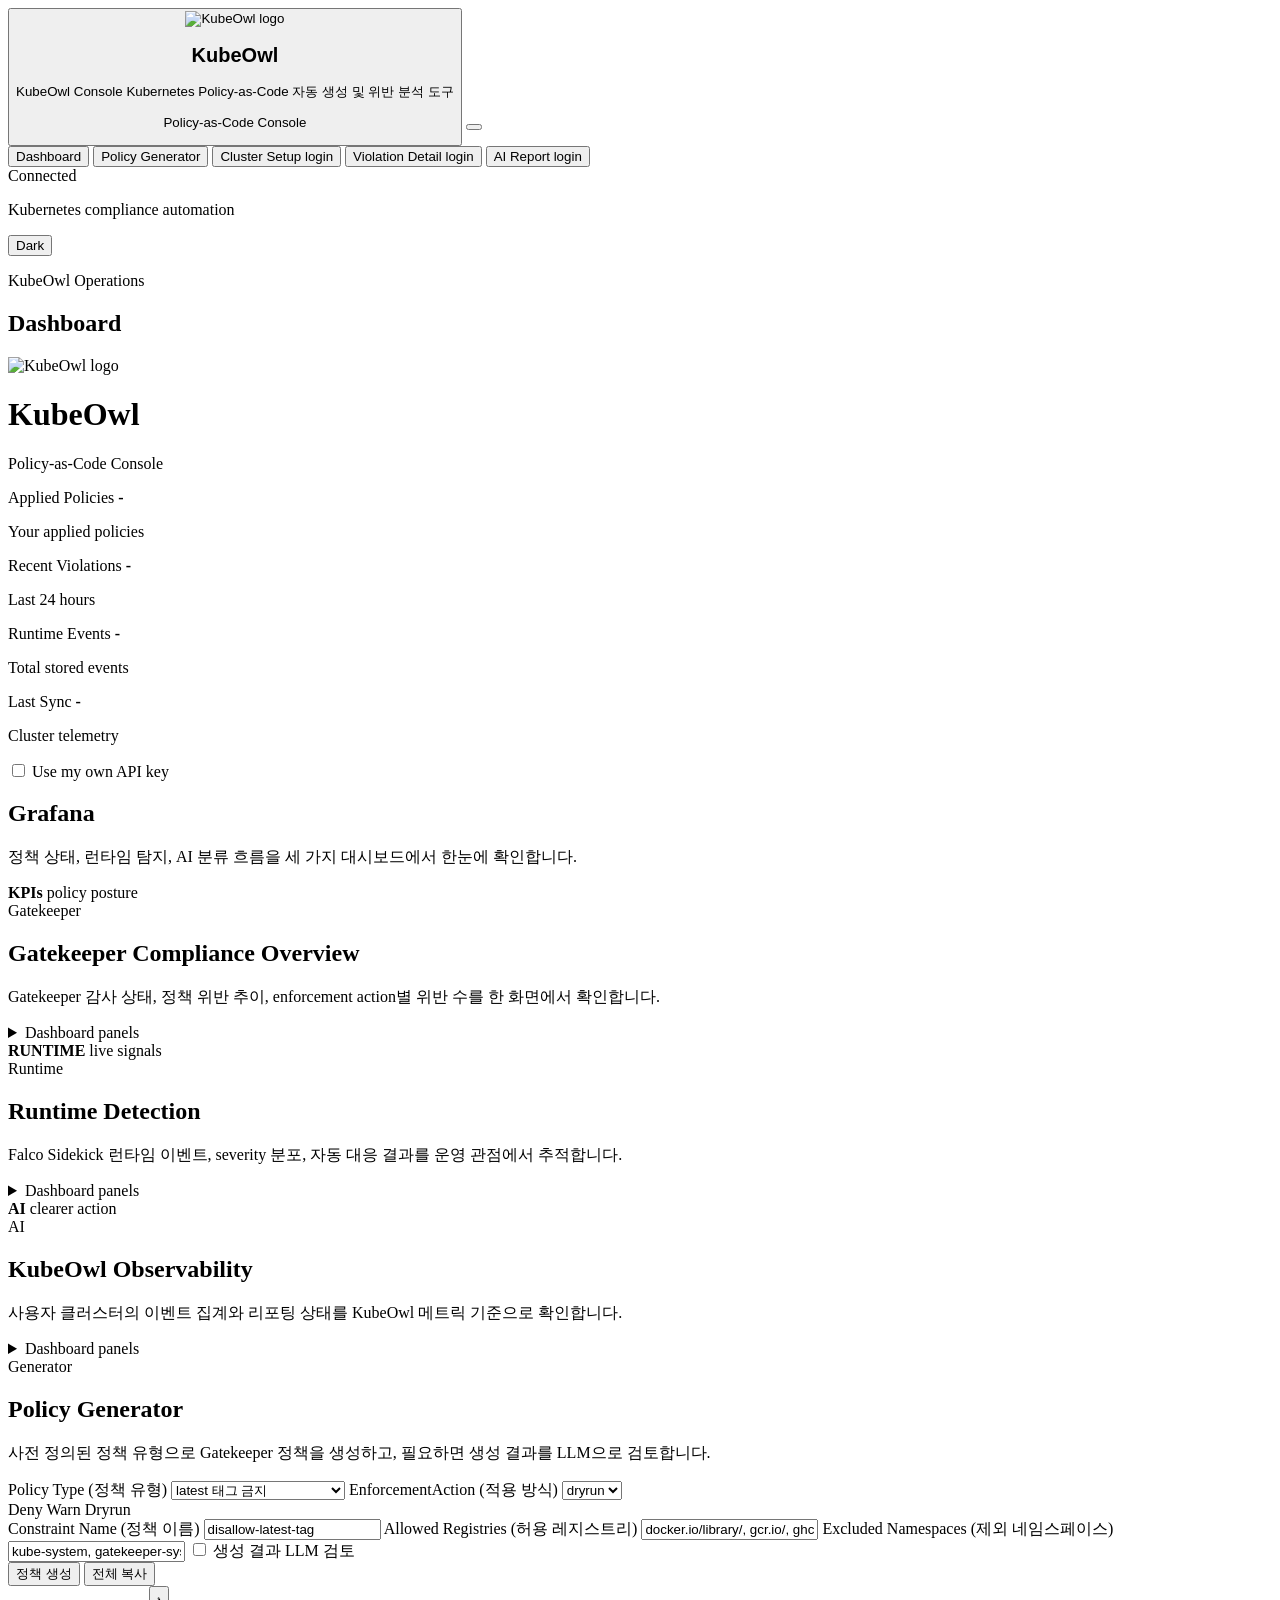
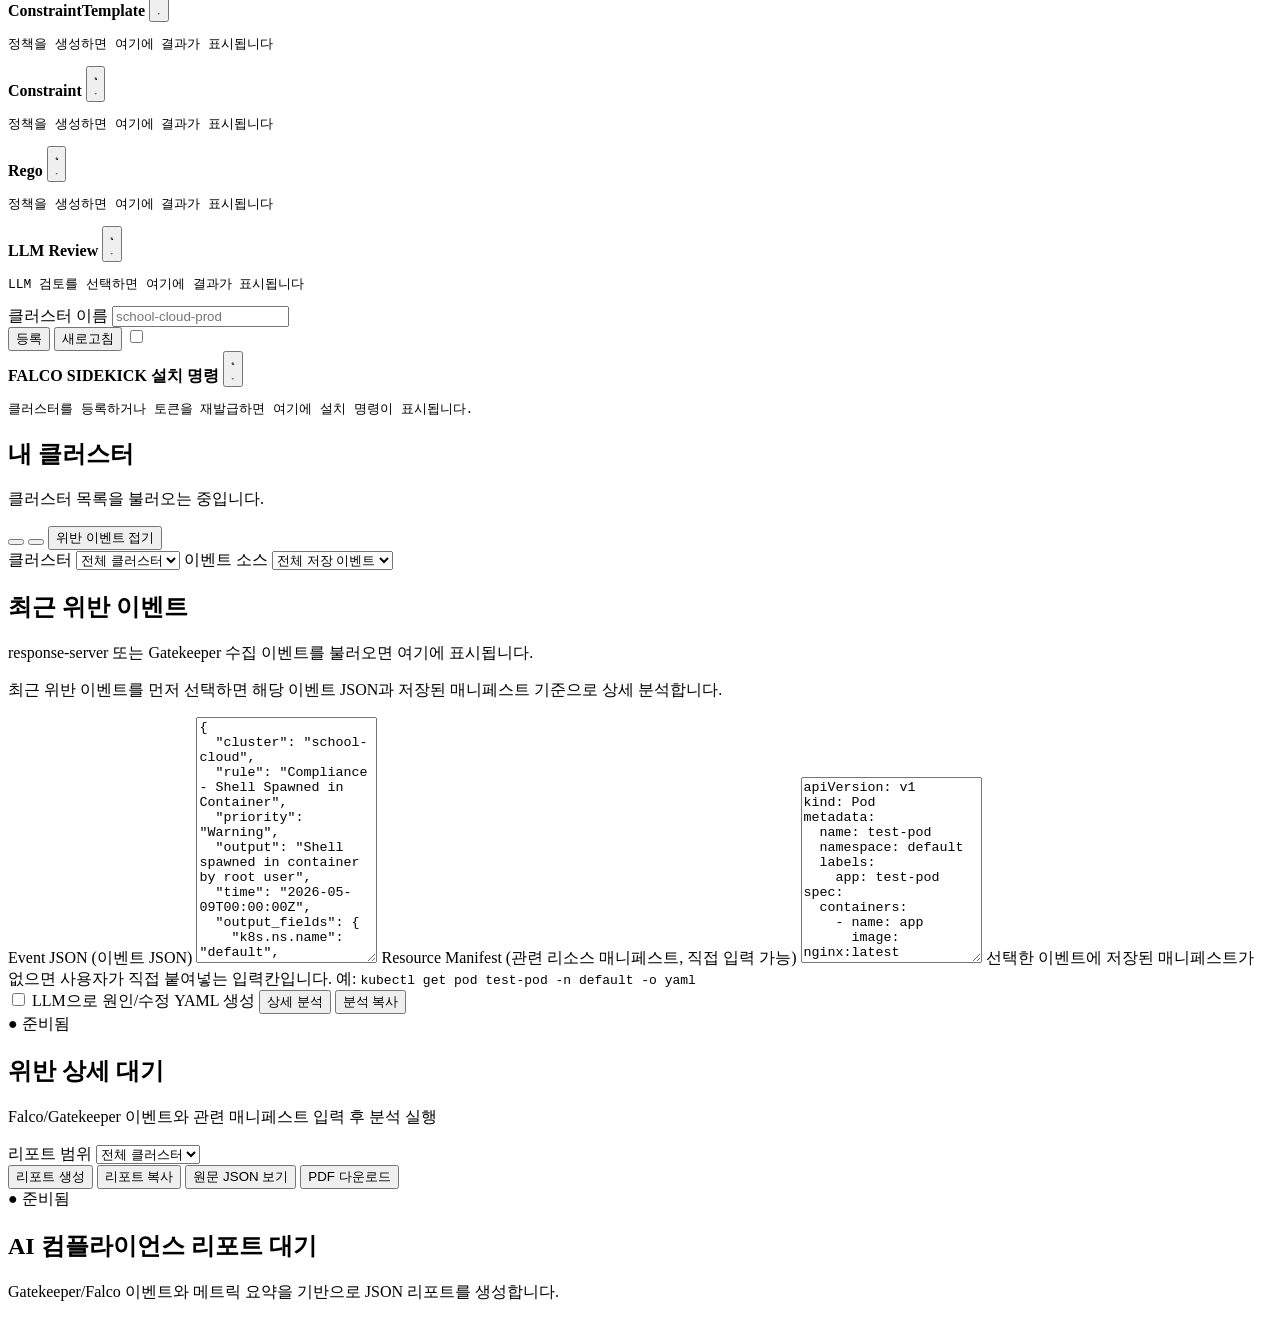
==== ai-observability/ai-server/app/static/index.html @ b21d3a99 "Polish landing and report UI for 0.2.31 demo Update the AI server deployment manifest to use docker." ====
<!doctype html>
<html lang="ko">
  <head>
    <meta charset="utf-8" />
    <meta name="viewport" content="width=device-width, initial-scale=1" />
    <title>KubeOwl</title>
    <link rel="stylesheet" href="/static/styles.css?v=task28-showcase-options" />
  </head>
  <body class="logged-out">
    <div class="app-shell">
      <aside class="sidebar" aria-label="KubeOwl navigation">
        <div class="sidebar-header">
          <button class="brand-block brand-home-button" id="sidebarHomeButton" type="button" aria-label="KubeOwl 초기 화면으로 이동">
            <div class="brand-mark">
              <img class="site-logo" src="/static/assets/main-logo.png?v=task17" alt="KubeOwl logo" />
            </div>
            <div>
              <h1>KubeOwl</h1>
              <span class="sr-only">KubeOwl Console</span>
              <span class="sr-only">Kubernetes Policy-as-Code 자동 생성 및 위반 분석 도구</span>
              <p>Policy-as-Code Console</p>
            </div>
          </button>
          <button class="nav-menu-toggle" id="navMenuToggle" type="button" aria-expanded="false" aria-label="메뉴 열기">
            <span></span>
            <span></span>
            <span></span>
          </button>
        </div>
        <nav class="sidebar-nav" aria-label="Primary navigation">
          <button class="tab nav-item is-active" data-tab="dashboard"><span class="nav-label">Dashboard</span></button>
          <button class="tab nav-item" data-tab="policy"><span class="nav-label">Policy Generator</span></button>
          <button class="tab nav-item" data-tab="setup" data-auth-required="true">
            <span class="nav-label">Cluster Setup</span>
            <span class="nav-auth-badge" aria-hidden="true">login</span>
          </button>
          <button class="tab nav-item" data-tab="analysis" data-auth-required="true">
            <span class="nav-label">Violation Detail</span>
            <span class="nav-auth-badge" aria-hidden="true">login</span>
          </button>
          <button class="tab nav-item" data-tab="report" data-auth-required="true">
            <span class="nav-label">AI Report</span>
            <span class="nav-auth-badge" aria-hidden="true">login</span>
          </button>
        </nav>
        <div class="sidebar-footer">
          <span class="badge ready compact">Connected</span>
          <p>Kubernetes compliance automation</p>
          <button class="theme-toggle" id="themeToggle" type="button" aria-pressed="false" aria-label="Dark mode">
            <span class="theme-label">Dark</span>
            <span class="theme-switch" aria-hidden="true"><span></span></span>
          </button>
        </div>
      </aside>

      <main class="main-shell">
        <header class="topbar">
          <div class="topbar-title">
            <p class="eyebrow">KubeOwl Operations</p>
            <h2 id="pageTitle">Dashboard</h2>
          </div>
          <div class="landing-top-brand" aria-label="KubeOwl">
            <div class="brand-mark">
              <img class="site-logo" src="/static/assets/main-logo.png?v=task17" alt="KubeOwl logo" />
            </div>
            <div>
              <h1>KubeOwl</h1>
              <p>Policy-as-Code Console</p>
            </div>
          </div>
          <div class="topbar-actions">
            <span class="auth-status" id="authStatus" hidden></span>
            <a class="button-like primary glow-button sign-in-button" href="/auth/google/login" id="loginLink" hidden>
              Sign in
            </a>
            <button class="danger account-delete-topbar-button" id="accountDeleteButton" hidden>회원 탈퇴</button>
            <button class="secondary" id="logoutButton" hidden>로그아웃</button>
          </div>
        </header>

        <section class="landing-intro" id="landingIntro" aria-label="KubeOwl introduction" hidden>
          <section class="landing-hero hero" aria-label="KubeOwl hero">
            <div class="landing-copy">
              <p class="eyebrow">Kubernetes Compliance Automation</p>
              <h2 class="landing-title">KubeOwl</h2>
              <p
                class="typewriter-subtitle"
                id="landingSubtitle"
                data-typewriter-text="Kubernetes 보안 정책 생성, ISMS-P 검증, 런타임 위반 분석을 한 흐름으로."
              >
                Kubernetes 보안 정책 생성, ISMS-P 검증, 런타임 위반 분석을 한 흐름으로.
              </p>
              <div class="landing-login-actions" id="landingLoginActions" aria-label="login actions">
                <a class="button-like primary google-login-button" href="/auth/google/login" id="landingLoginLink" hidden>
                  <span class="google-logo" aria-hidden="true"></span>
                  Continue with Google
                </a>
                <button class="primary" id="landingPolicyButton" type="button">
                  Policy Generator
                </button>
                <a class="button-like secondary glass-docs-button" href="/docs" id="docsLink">Docs</a>
              </div>
            </div>
          </section>

          <section class="landing-showcase" id="landingShowcase" aria-label="KubeOwl feature showcase">
            <div class="showcase-window">
              <div class="showcase-browser-dots" aria-hidden="true">
                <span></span>
                <span></span>
                <span></span>
              </div>
              <div class="showcase-demo">
                <div class="showcase-demo-stage">
                  <div class="showcase-demo-media" aria-live="polite">
                    <img class="showcase-demo-image is-ready is-current" data-showcase-image="primary" src="/static/assets/showcase/policy-1.png" alt="Policy generator showcase preview" />
                    <img class="showcase-demo-image" data-showcase-image="secondary" alt="" aria-hidden="true" />
                    <div class="showcase-demo-placeholder" id="showcaseDemoPlaceholder" hidden aria-hidden="true"></div>
                  </div>
                </div>
                <div class="showcase-tabs" role="tablist" aria-label="Interactive product demo">
                  <button
                    class="showcase-tab is-active"
                    type="button"
                    role="tab"
                    aria-selected="true"
                    data-showcase-demo="policy"
                    data-demo-image-base="/static/assets/showcase/policy"
                  >
                    정책
                  </button>
                  <button
                    class="showcase-tab"
                    type="button"
                    role="tab"
                    aria-selected="false"
                    data-showcase-demo="runtime"
                    data-demo-image-base="/static/assets/showcase/runtime"
                  >
                    런타임
                  </button>
                  <button
                    class="showcase-tab"
                    type="button"
                    role="tab"
                    aria-selected="false"
                    data-showcase-demo="report"
                    data-demo-image-base="/static/assets/showcase/ai-report"
                  >
                    AI 리포트
                  </button>
                </div>
                <div class="showcase-demo-copy">
                  <span class="showcase-kicker" id="showcaseDemoKicker">Policy</span>
                  <h3 id="showcaseDemoTitle">정책 생성</h3>
                  <p id="showcaseDemoDescription">정책 유형을 선택하면 검토 가능한 Kubernetes 정책 YAML로 정리합니다.</p>
                  <div class="showcase-code" id="showcaseDemoBullets" aria-label="demo highlights">
                    <span>정책 유형 선택</span>
                    <span>Gatekeeper YAML 생성</span>
                    <span>클러스터 적용 가이드</span>
                  </div>
                </div>
              </div>
            </div>
          </section>

          <section class="landing-marquee" aria-label="KubeOwl highlights">
            <div class="landing-marquee-track">
              <span>Policy Generator</span>
              <span>Gatekeeper</span>
              <span>Falco Runtime</span>
              <span>ISMS-P</span>
              <span>AI Triage</span>
              <span>Grafana</span>
              <span>Slack Alerts</span>
              <span aria-hidden="true">Policy Generator</span>
              <span aria-hidden="true">Gatekeeper</span>
              <span aria-hidden="true">Falco Runtime</span>
              <span aria-hidden="true">ISMS-P</span>
              <span aria-hidden="true">AI Triage</span>
              <span aria-hidden="true">Grafana</span>
              <span aria-hidden="true">Slack Alerts</span>
            </div>
          </section>

          <a class="landing-scroll-cue" href="#landingShowcase" aria-label="아래 소개 영역으로 이동">
            <span aria-hidden="true"></span>
          </a>
          <a class="landing-top-cue" href="#landingIntro" aria-label="초기 화면으로 이동">
            <span aria-hidden="true"></span>
          </a>
        </section>

        <section class="metric-grid" aria-label="Compliance summary">
          <article class="metric-card">
            <span>Applied Policies</span>
            <strong id="activePoliciesMetric">-</strong>
            <p id="activePoliciesMetricDetail">Your applied policies</p>
          </article>
          <article class="metric-card">
            <span>Recent Violations</span>
            <strong id="recentViolationsMetric">-</strong>
            <p>Last 24 hours</p>
          </article>
          <article class="metric-card">
            <span>Runtime Events</span>
            <strong id="runtimeEventsMetric">-</strong>
            <p>Total stored events</p>
          </article>
          <article class="metric-card">
            <span>Last Sync</span>
            <strong id="lastSyncMetric">-</strong>
            <p id="lastSyncMetricDetail">Cluster telemetry</p>
          </article>
        </section>

        <section class="llm-key-panel" aria-label="LLM API key settings">
          <label class="toggle-row byok-toggle">
            <input id="useOwnApiKey" type="checkbox" />
            <span class="toggle-control" aria-hidden="true"></span>
            <span>Use my own API key</span>
          </label>
            <div class="llm-key-grid" id="byokFields" hidden>
              <label>
                LLM Provider (모델 제공자)
                <select id="llmProvider">
                  <option value="openai">OpenAI (GPT)</option>
                <option value="anthropic">Anthropic (Claude)</option>
                <option value="google">Google (Gemini)</option>
                <option value="xai">xAI (Grok)</option>
              </select>
            </label>
              <label>
                API Key (세션 키)
                <input id="llmApiKey" type="password" autocomplete="off" placeholder="입력 후 적용 버튼을 누르세요" />
              </label>
              <div class="byok-actions">
                <button class="primary glow-button" id="applyLlmApiKey" type="button">적용</button>
                <button class="secondary" id="clearLlmApiKey" type="button">초기화</button>
              </div>
              <p class="key-notice">
                Your API key is used only for requests in this session. It is never saved on the server.
              </p>
            </div>
          <div class="inline-alert" id="inlineAlert" role="alert" hidden></div>
        </section>

        <section class="workspace" aria-label="KubeOwl workspace">
          <section class="panel is-active" id="dashboardPanel">
            <div class="grafana-dashboard-heading">
              <span class="devicon--grafana grafana-heading-logo" aria-hidden="true"></span>
              <div>
                <h2>Grafana</h2>
                <p>정책 상태, 런타임 탐지, AI 분류 흐름을 세 가지 대시보드에서 한눈에 확인합니다.</p>
              </div>
            </div>
            <div class="dashboard-grid grafana-dashboard-grid">
              <article class="dashboard-card grafana-dashboard-card">
                <div class="grafana-card-visual" aria-hidden="true">
                  <strong>KPIs</strong>
                  <span>policy posture</span>
                </div>
                <span class="badge ready">Gatekeeper</span>
                <h2>Gatekeeper Compliance Overview</h2>
                <p>Gatekeeper 감사 상태, 정책 위반 추이, enforcement action별 위반 수를 한 화면에서 확인합니다.</p>
                <details class="grafana-panel-disclosure">
                  <summary>Dashboard panels</summary>
                  <ul>
                  <li data-tip="AI 분류 요청량을 추적합니다.">AI Classification Requests</li>
                  <li data-tip="분류 실패와 오류 흐름을 확인합니다.">AI Classification Errors</li>
                  <li data-tip="enforcement action별 위반 수를 비교합니다.">Gatekeeper Violations by Enforcement</li>
                  <li data-tip="정책별 위반 집중도를 확인합니다.">Policy Violations by Policy</li>
                  <li data-tip="Gatekeeper audit 성능을 점검합니다.">Gatekeeper Audit Duration</li>
                  </ul>
                </details>
              </article>
              <article class="dashboard-card grafana-dashboard-card is-scrollable">
                <div class="grafana-card-visual" aria-hidden="true">
                  <strong>RUNTIME</strong>
                  <span>live signals</span>
                </div>
                <span class="badge loading">Runtime</span>
                <h2>Runtime Detection</h2>
                <p>Falco Sidekick 런타임 이벤트, severity 분포, 자동 대응 결과를 운영 관점에서 추적합니다.</p>
                <details class="grafana-panel-disclosure">
                  <summary>Dashboard panels</summary>
                  <ul>
                  <li data-tip="고위험 이벤트가 없는 상태를 점수화합니다.">High-Severity Free Score</li>
                  <li data-tip="저장된 전체 런타임 이벤트 수입니다.">Total Events</li>
                  <li data-tip="high severity 이벤트 수입니다.">HIGH Events</li>
                  <li data-tip="이벤트를 보고한 클러스터 수입니다.">Tracked Clusters</li>
                  <li data-tip="최근 24시간 동안의 이벤트 수입니다.">Recent 24h Events</li>
                  <li data-tip="마지막 이벤트 이후 경과 시간입니다.">Last Seen Age</li>
                  <li data-tip="메트릭을 보내는 클러스터 수를 확인합니다.">Clusters Reporting</li>
                  <li data-tip="최근 5분 동안 클러스터별 이벤트 증가량입니다.">Event Burst 5m by Cluster</li>
                  <li data-tip="심각도별 이벤트 추이를 봅니다.">Events by Severity Over Time</li>
                  <li data-tip="클러스터와 심각도별 분포를 비교합니다.">Events by Cluster and Severity</li>
                  <li data-tip="메트릭을 보내는 클러스터 수를 확인합니다.">Reporting Clusters</li>
                  <li data-tip="이벤트 source별 분포를 확인합니다.">Events by Source</li>
                  <li data-tip="클러스터별 마지막 이벤트 경과 시간을 확인합니다.">Last Event Age by Cluster</li>
                  <li data-tip="저장된 이벤트를 심각도 기준으로 요약합니다.">Stored Events by Severity</li>
                  <li data-tip="저장된 이벤트를 테이블로 확인합니다.">Runtime Events by Severity</li>
                  <li data-tip="Webhook 보안 지표 묶음입니다.">Webhook Security</li>
                  <li data-tip="HMAC hard/soft 모드 상태입니다.">HMAC Mode</li>
                  <li data-tip="보안 미들웨어가 차단한 요청 수입니다.">총 거부 요청 수</li>
                  <li data-tip="서명 불일치 또는 타임스탬프 초과 요청 수입니다.">HMAC 인증 실패 수</li>
                  <li data-tip="IP 차단과 Rate Limit 요청 수입니다.">IP 차단 / Rate Limit</li>
                  <li data-tip="1MB 상한을 넘긴 요청 수입니다.">바디 크기 초과 (DoS 시도)</li>
                  <li data-tip="거부 사유별 누적 분포입니다.">사유별 거부 건수 (누적)</li>
                  <li data-tip="거부 사유별 초당 발생률 추이입니다.">웹훅 거부 시계열 (사유별 초당 발생률)</li>
                  </ul>
                </details>
              </article>
              <article class="dashboard-card grafana-dashboard-card">
                <div class="grafana-card-visual" aria-hidden="true">
                  <strong>AI</strong>
                  <span>clearer action</span>
                </div>
                <span class="badge medium">AI</span>
                <h2>KubeOwl Observability</h2>
                <p>사용자 클러스터의 이벤트 집계와 리포팅 상태를 KubeOwl 메트릭 기준으로 확인합니다.</p>
                <details class="grafana-panel-disclosure">
                  <summary>Dashboard panels</summary>
                  <ul>
                  <li data-tip="메트릭을 보내는 클러스터 수를 확인합니다.">Reporting Clusters</li>
                  <li data-tip="저장된 전체 런타임 이벤트 수입니다.">Total Events</li>
                  <li data-tip="high 심각도 이벤트 집계입니다.">High Events</li>
                  <li data-tip="medium 심각도 이벤트 집계입니다.">Medium Events</li>
                  <li data-tip="KubeOwl DB에 저장된 런타임 이벤트입니다.">Stored Runtime Events</li>
                  </ul>
                </details>
              </article>
            </div>
          </section>

          <section class="panel" id="policyPanel">
            <div class="split-view">
              <article class="input-card">
                <div class="section-heading">
                  <div class="section-title-row">
                    <span class="badge loading">Generator</span>
                    <h2>Policy Generator</h2>
                  </div>
                  <p>사전 정의된 정책 유형으로 Gatekeeper 정책을 생성하고, 필요하면 생성 결과를 LLM으로 검토합니다.</p>
                </div>
                <div class="form-grid">
                  <label>
                    Policy Type (정책 유형)
                    <select id="policyKind">
                      <option value="latest-tag" selected>latest 태그 금지</option>
                      <option value="non-root">non-root 강제</option>
                      <option value="allowed-registries">레지스트리 제한</option>
                      <option value="host-namespace">host namespace 금지</option>
                      <option value="security-context-mutation">securityContext 자동 주입</option>
                      <option value="resource-limits-mutation">resource limits 자동 주입</option>
                    </select>
                  </label>
                  <label>
                    EnforcementAction (적용 방식)
                    <select id="enforcementAction">
                      <option value="deny">deny</option>
                      <option value="warn">warn</option>
                      <option value="dryrun" selected>dryrun</option>
                    </select>
                  </label>
                  <div class="enforcement-badges" aria-label="Enforcement action guide">
                    <span class="status-badge deny" data-enforcement-badge="deny">Deny</span>
                    <span class="status-badge warn" data-enforcement-badge="warn">Warn</span>
                    <span class="status-badge dryrun" data-enforcement-badge="dryrun">Dryrun</span>
                  </div>
                  <label>
                    Constraint Name (정책 이름)
                    <input id="constraintName" value="disallow-latest-tag" />
                  </label>
                  <label>
                    Allowed Registries (허용 레지스트리)
                    <input id="allowedRegistries" value="docker.io/library/, gcr.io/, ghcr.io/, registry.k8s.io/" />
                  </label>
                  <label>
                    Excluded Namespaces (제외 네임스페이스)
                    <input id="excludedNamespaces" value="kube-system, gatekeeper-system, monitoring" />
                  </label>
                  <label class="toggle-row">
                    <input id="useLlm" type="checkbox" />
                    <span class="toggle-control" aria-hidden="true"></span>
                    <span>생성 결과 LLM 검토</span>
                  </label>
                </div>
                <div class="actions">
                  <button class="primary" id="generatePolicy">정책 생성</button>
                  <button class="secondary" id="copyPolicy">전체 복사</button>
                </div>
                <div class="loading-row" id="policyLoading" hidden>
                  <span class="spinner" aria-hidden="true"></span>
                  <span id="policyLoadingText">정책 생성 중...</span>
                </div>
              </article>

              <article class="code-editor">
                <div class="result-grid">
                  <section class="result-card">
                    <div class="terminal-window artifact-terminal">
                      <div class="terminal-bar">
                        <span></span>
                        <span></span>
                        <span></span>
                        <strong class="terminal-title">ConstraintTemplate</strong>
                        <button class="copy-section" data-copy-target="templateOutput" aria-label="ConstraintTemplate 복사" title="복사">
                          <svg class="copy-icon" viewBox="0 0 24 24" aria-hidden="true">
                            <rect x="9" y="9" width="11" height="11" rx="2"></rect>
                            <path d="M5 15V6a2 2 0 0 1 2-2h9"></path>
                          </svg>
                          <svg class="check-icon" viewBox="0 0 24 24" aria-hidden="true"><path d="M20 6 9 17l-5-5"></path></svg>
                        </button>
                      </div>
                      <pre id="templateOutput" class="terminal-body" data-empty="true">정책을 생성하면 여기에 결과가 표시됩니다</pre>
                    </div>
                  </section>
                  <section class="result-card">
                    <div class="terminal-window artifact-terminal">
                      <div class="terminal-bar">
                        <span></span>
                        <span></span>
                        <span></span>
                        <strong class="terminal-title">Constraint</strong>
                        <button class="copy-section" data-copy-target="constraintOutput" aria-label="Constraint 복사" title="복사">
                          <svg class="copy-icon" viewBox="0 0 24 24" aria-hidden="true">
                            <rect x="9" y="9" width="11" height="11" rx="2"></rect>
                            <path d="M5 15V6a2 2 0 0 1 2-2h9"></path>
                          </svg>
                          <svg class="check-icon" viewBox="0 0 24 24" aria-hidden="true"><path d="M20 6 9 17l-5-5"></path></svg>
                        </button>
                      </div>
                      <pre id="constraintOutput" class="terminal-body" data-empty="true">정책을 생성하면 여기에 결과가 표시됩니다</pre>
                    </div>
                  </section>
                  <section class="result-card">
                    <div class="terminal-window artifact-terminal">
                      <div class="terminal-bar">
                        <span></span>
                        <span></span>
                        <span></span>
                        <strong class="terminal-title">Rego</strong>
                        <button class="copy-section" data-copy-target="regoOutput" aria-label="Rego 복사" title="복사">
                          <svg class="copy-icon" viewBox="0 0 24 24" aria-hidden="true">
                            <rect x="9" y="9" width="11" height="11" rx="2"></rect>
                            <path d="M5 15V6a2 2 0 0 1 2-2h9"></path>
                          </svg>
                          <svg class="check-icon" viewBox="0 0 24 24" aria-hidden="true"><path d="M20 6 9 17l-5-5"></path></svg>
                        </button>
                      </div>
                      <pre id="regoOutput" class="terminal-body" data-empty="true">정책을 생성하면 여기에 결과가 표시됩니다</pre>
                    </div>
                  </section>
                  <section class="result-card">
                    <div class="terminal-window artifact-terminal">
                      <div class="terminal-bar">
                        <span></span>
                        <span></span>
                        <span></span>
                        <strong class="terminal-title">LLM Review</strong>
                        <button class="copy-section" data-copy-target="llmOutput" aria-label="LLM Review 복사" title="복사">
                          <svg class="copy-icon" viewBox="0 0 24 24" aria-hidden="true">
                            <rect x="9" y="9" width="11" height="11" rx="2"></rect>
                            <path d="M5 15V6a2 2 0 0 1 2-2h9"></path>
                          </svg>
                          <svg class="check-icon" viewBox="0 0 24 24" aria-hidden="true"><path d="M20 6 9 17l-5-5"></path></svg>
                        </button>
                      </div>
                      <pre id="llmOutput" class="terminal-body" data-empty="true">LLM 검토를 선택하면 여기에 결과가 표시됩니다</pre>
                    </div>
                  </section>
                </div>
              </article>
            </div>
          </section>

          <section class="panel" id="setupPanel">
            <div class="auth-required" id="clusterSetupAuthMessage" hidden>
              <span class="badge loading">login</span>
              <h2>로그인 후 클러스터를 등록할 수 있습니다.</h2>
              <p>상단의 Sign in 버튼으로 시작하세요.</p>
            </div>
            <div id="clusterSetupContent">
              <section class="setup-install-card">
                <div class="setup-control-row">
                  <label class="setup-cluster-field">
                    클러스터 이름
                    <input id="setupClusterName" placeholder="school-cloud-prod" autocomplete="off" />
                  </label>
                  <div class="setup-control-actions">
                    <button class="primary" id="registerUserCluster">등록</button>
                    <button class="secondary" id="refreshUserClusters">새로고침</button>
                    <label class="cluster-trash-toggle" aria-label="휴지통 보기" title="휴지통 보기">
                      <input id="showDeletedClusters" type="checkbox" />
                      <span class="glyphs-poly--trash-1" aria-hidden="true"></span>
                    </label>
                  </div>
                </div>
              </section>
              <div class="setup-grid">
                <article class="result-card setup-terminal-card">
                  <div class="terminal-window setup-terminal-window">
                    <div class="terminal-bar">
                      <span></span>
                      <span></span>
                      <span></span>
                      <strong class="terminal-title">FALCO SIDEKICK 설치 명령</strong>
                      <button class="copy-section" data-copy-target="setupInstallCommand" aria-label="Falco Sidekick 설치 명령 복사" title="복사">
                        <svg class="copy-icon" viewBox="0 0 24 24" aria-hidden="true">
                          <rect x="9" y="9" width="11" height="11" rx="2"></rect>
                          <path d="M5 15V6a2 2 0 0 1 2-2h9"></path>
                        </svg>
                        <svg class="check-icon" viewBox="0 0 24 24" aria-hidden="true"><path d="M20 6 9 17l-5-5"></path></svg>
                      </button>
                    </div>
                    <pre id="setupInstallCommand" class="terminal-body" data-empty="true">클러스터를 등록하거나 토큰을 재발급하면 여기에 설치 명령이 표시됩니다.</pre>
                  </div>
                </article>
                <article class="setup-cluster-card">
                  <h2>내 클러스터</h2>
                  <div class="cluster-list" id="userClusters">
                    <p>클러스터 목록을 불러오는 중입니다.</p>
                  </div>
                </article>
              </div>
            </div>
          </section>

          <section class="panel" id="analysisPanel">
            <div class="auth-required" id="analysisAuthMessage" hidden>
              <span class="badge loading">login</span>
              <h2>로그인 후 런타임 위반을 확인할 수 있습니다.</h2>
              <p>클러스터별 Falco/Gatekeeper 이벤트와 매니페스트 분석은 로그인한 사용자 클러스터 기준으로 표시됩니다.</p>
            </div>
            <div id="analysisContent">
              <div class="actions runtime-actions">
                <button class="secondary icon-only-button" id="refreshRuntimeEvents" aria-label="최근 위반 새로고침" title="최근 위반 새로고침">
                  <span class="tabler--refresh" aria-hidden="true"></span>
                </button>
                <button class="secondary icon-only-button" id="loadSelectedManifest" aria-label="선택 이벤트 매니페스트 조회" title="선택 이벤트 매니페스트 조회">
                  <span class="healthicons--magnifying-glass" aria-hidden="true"></span>
                </button>
                <button class="secondary runtime-toggle-button" id="toggleRuntimeEvents" type="button" aria-expanded="true" aria-controls="runtimeEvents">위반 이벤트 접기</button>
              </div>
              <div class="runtime-filters" aria-label="runtime event filters">
                <label>
                  클러스터
                  <select id="runtimeCluster"><option value="">전체 클러스터</option></select>
                </label>
                <label>
                  이벤트 소스
                  <select id="runtimeSource">
                    <option value="">전체 저장 이벤트</option>
                    <option value="sidekick">Falco Sidekick</option>
                    <option value="gatekeeper">Gatekeeper</option>
                  </select>
                </label>
              </div>
              <div class="runtime-events" id="runtimeEvents" aria-label="recent runtime violations">
                <article class="event-row">
                  <h2>최근 위반 이벤트</h2>
                  <p>response-server 또는 Gatekeeper 수집 이벤트를 불러오면 여기에 표시됩니다.</p>
                </article>
              </div>
              <p class="muted analysis-selection-hint">최근 위반 이벤트를 먼저 선택하면 해당 이벤트 JSON과 저장된 매니페스트 기준으로 상세 분석합니다.</p>
              <div class="form-grid">
                <label>
                  Event JSON (이벤트 JSON)
                  <textarea id="eventPayload" class="terminal-textarea" rows="16">{
  "cluster": "school-cloud",
  "rule": "Compliance - Shell Spawned in Container",
  "priority": "Warning",
  "output": "Shell spawned in container by root user",
  "time": "2026-05-09T00:00:00Z",
  "output_fields": {
    "k8s.ns.name": "default",
    "k8s.pod.name": "test-pod",
    "user.name": "root",
    "user.uid": 0,
    "proc.name": "sh",
    "container.id": "abc123"
  },
  "tags": ["shell", "runtime"]
}</textarea>
                </label>
                <label>
                  Resource Manifest (관련 리소스 매니페스트, 직접 입력 가능)
                  <textarea id="resourceManifest" class="terminal-textarea" rows="12" placeholder="선택 이벤트에 매니페스트가 저장되어 있지 않으면 kubectl get pod <pod-name> -n <namespace> -o yaml 결과를 붙여넣으세요.">apiVersion: v1
kind: Pod
metadata:
  name: test-pod
  namespace: default
  labels:
    app: test-pod
spec:
  containers:
    - name: app
      image: nginx:latest
      command: ["sh"]</textarea>
                  <span class="field-help" id="resourceManifestHelp">선택한 이벤트에 저장된 매니페스트가 없으면 사용자가 직접 붙여넣는 입력칸입니다. 예: <code>kubectl get pod test-pod -n default -o yaml</code></span>
                </label>
              </div>
              <div class="actions analysis-submit-actions">
                <label class="toggle-row analysis-llm-toggle">
                  <input id="useViolationLlm" type="checkbox" />
                  <span class="toggle-control" aria-hidden="true"></span>
                  <span>LLM으로 원인/수정 YAML 생성</span>
                </label>
                <button class="primary" id="analyzeViolation">상세 분석</button>
                <button class="secondary" id="copyAnalysis">분석 복사</button>
              </div>
              <div class="loading-row" id="analysisLoading" hidden>
                <span class="spinner" aria-hidden="true"></span>
                <span id="analysisLoadingText">위반 상세 분석 중...</span>
              </div>
              <div class="analysis-card" id="analysisResult">
                <span class="badge ready">● 준비됨</span>
                <h2>위반 상세 대기</h2>
                <p>Falco/Gatekeeper 이벤트와 관련 매니페스트 입력 후 분석 실행</p>
              </div>
            </div>
          </section>

          <section class="panel" id="reportPanel">
            <div class="auth-required" id="reportAuthMessage" hidden>
              <span class="badge loading">login</span>
              <h2>로그인 후 AI 리포트를 생성할 수 있습니다.</h2>
              <p>리포트는 로그인한 사용자에게 귀속된 클러스터 이벤트만 집계합니다.</p>
            </div>
            <div id="reportContent">
              <div class="runtime-filters" aria-label="report scope filters">
                <label>
                  리포트 범위
                  <select id="reportCluster"><option value="">전체 클러스터</option></select>
                </label>
              </div>
              <div class="actions report-actions">
                <button class="primary" id="generateReport">리포트 생성</button>
                <button class="secondary" id="copyReport">리포트 복사</button>
                <button class="secondary" id="toggleReportJson">원문 JSON 보기</button>
                <button class="secondary" id="downloadReportPdf">PDF 다운로드</button>
              </div>
              <div class="loading-row" id="reportLoading" hidden>
                <span class="spinner" aria-hidden="true"></span>
                <span id="reportLoadingText">리포트 생성 중...</span>
              </div>
              <div class="analysis-card" id="reportResult">
                <span class="badge ready">● 준비됨</span>
                <h2>AI 컴플라이언스 리포트 대기</h2>
                <p>Gatekeeper/Falco 이벤트와 메트릭 요약을 기반으로 JSON 리포트를 생성합니다.</p>
              </div>
            </div>
          </section>
        </section>
      </main>
    </div>
    <div class="toast" id="toast" role="status"></div>
    <script src="/static/app.js?v=task28-showcase-options"></script>
  </body>
</html>
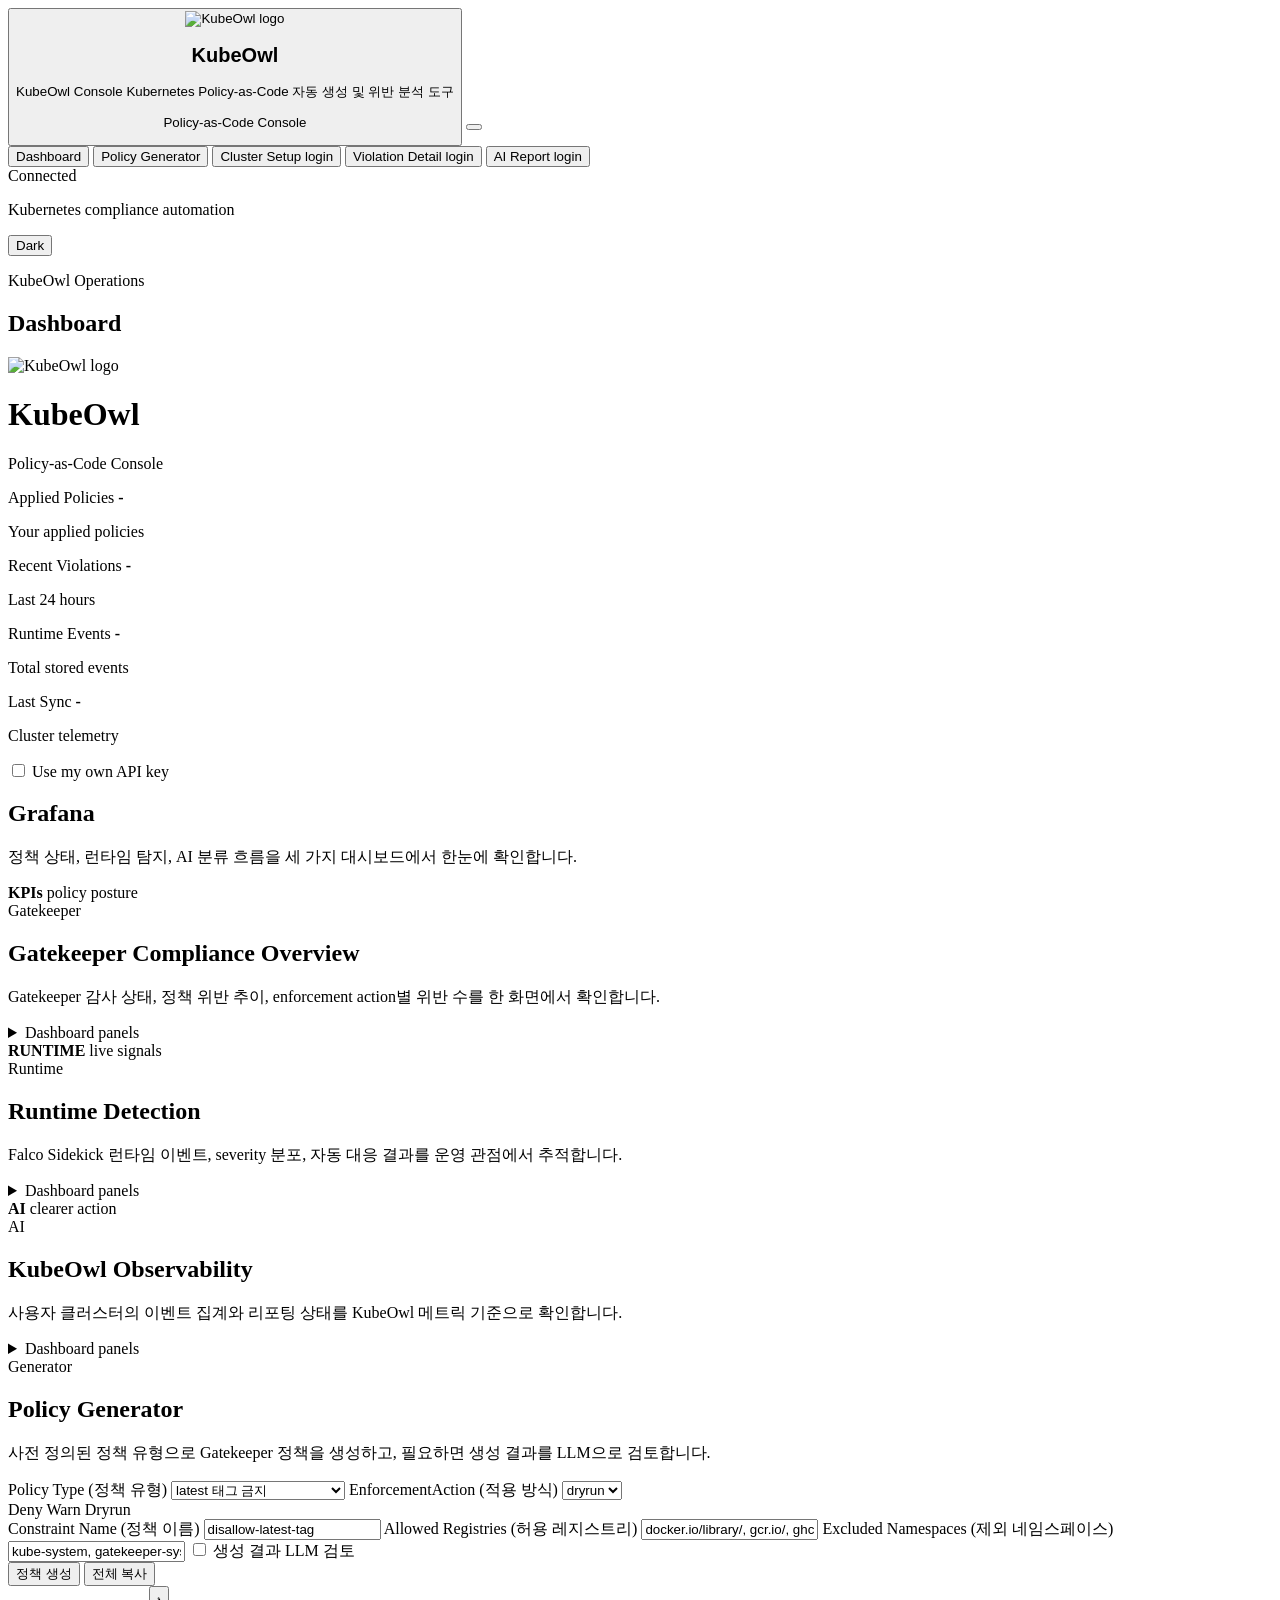
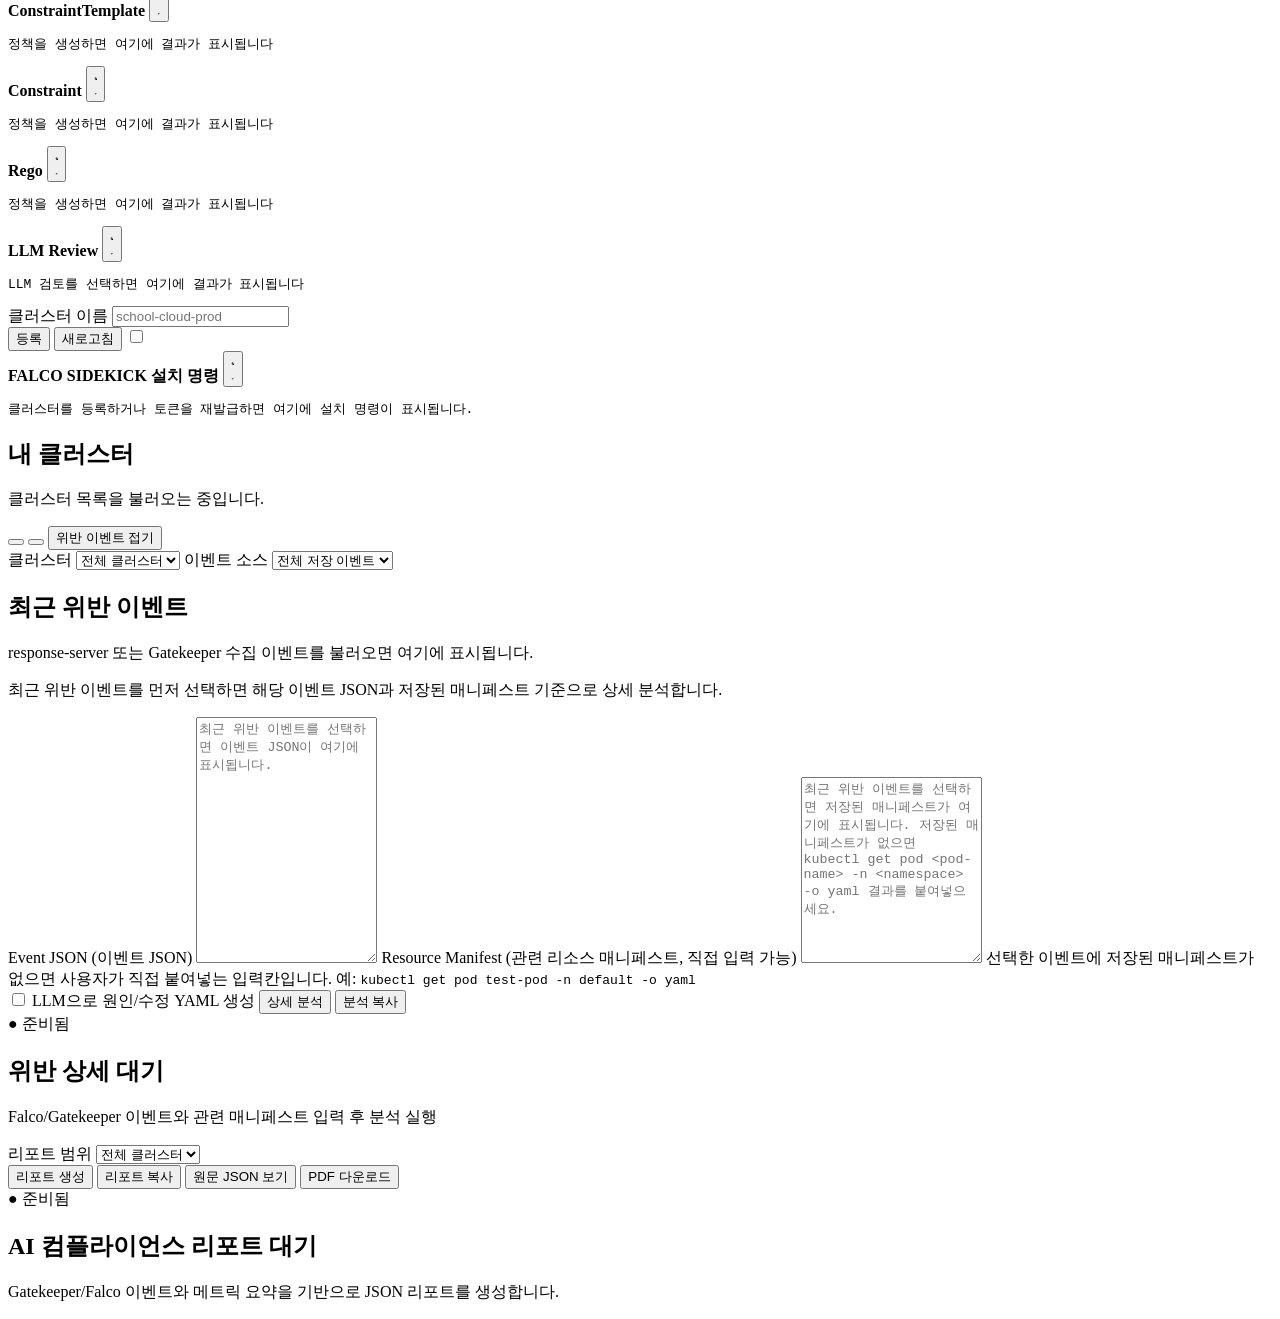
==== commit 393f5095: "Improve runtime analysis UX and admin event metrics Remove hardcoded Event JSON and Resource Manifes" ====
--- a/ai-observability/ai-server/app/static/index.html
+++ b/ai-observability/ai-server/app/static/index.html
@@ -567,37 +567,11 @@
               <div class="form-grid">
                 <label>
                   Event JSON (이벤트 JSON)
-                  <textarea id="eventPayload" class="terminal-textarea" rows="16">{
-  "cluster": "school-cloud",
-  "rule": "Compliance - Shell Spawned in Container",
-  "priority": "Warning",
-  "output": "Shell spawned in container by root user",
-  "time": "2026-05-09T00:00:00Z",
-  "output_fields": {
-    "k8s.ns.name": "default",
-    "k8s.pod.name": "test-pod",
-    "user.name": "root",
-    "user.uid": 0,
-    "proc.name": "sh",
-    "container.id": "abc123"
-  },
-  "tags": ["shell", "runtime"]
-}</textarea>
+                  <textarea id="eventPayload" class="terminal-textarea" rows="16" placeholder="최근 위반 이벤트를 선택하면 이벤트 JSON이 여기에 표시됩니다."></textarea>
                 </label>
                 <label>
                   Resource Manifest (관련 리소스 매니페스트, 직접 입력 가능)
-                  <textarea id="resourceManifest" class="terminal-textarea" rows="12" placeholder="선택 이벤트에 매니페스트가 저장되어 있지 않으면 kubectl get pod <pod-name> -n <namespace> -o yaml 결과를 붙여넣으세요.">apiVersion: v1
-kind: Pod
-metadata:
-  name: test-pod
-  namespace: default
-  labels:
-    app: test-pod
-spec:
-  containers:
-    - name: app
-      image: nginx:latest
-      command: ["sh"]</textarea>
+                  <textarea id="resourceManifest" class="terminal-textarea" rows="12" placeholder="최근 위반 이벤트를 선택하면 저장된 매니페스트가 여기에 표시됩니다. 저장된 매니페스트가 없으면 kubectl get pod <pod-name> -n <namespace> -o yaml 결과를 붙여넣으세요."></textarea>
                   <span class="field-help" id="resourceManifestHelp">선택한 이벤트에 저장된 매니페스트가 없으면 사용자가 직접 붙여넣는 입력칸입니다. 예: <code>kubectl get pod test-pod -n default -o yaml</code></span>
                 </label>
               </div>
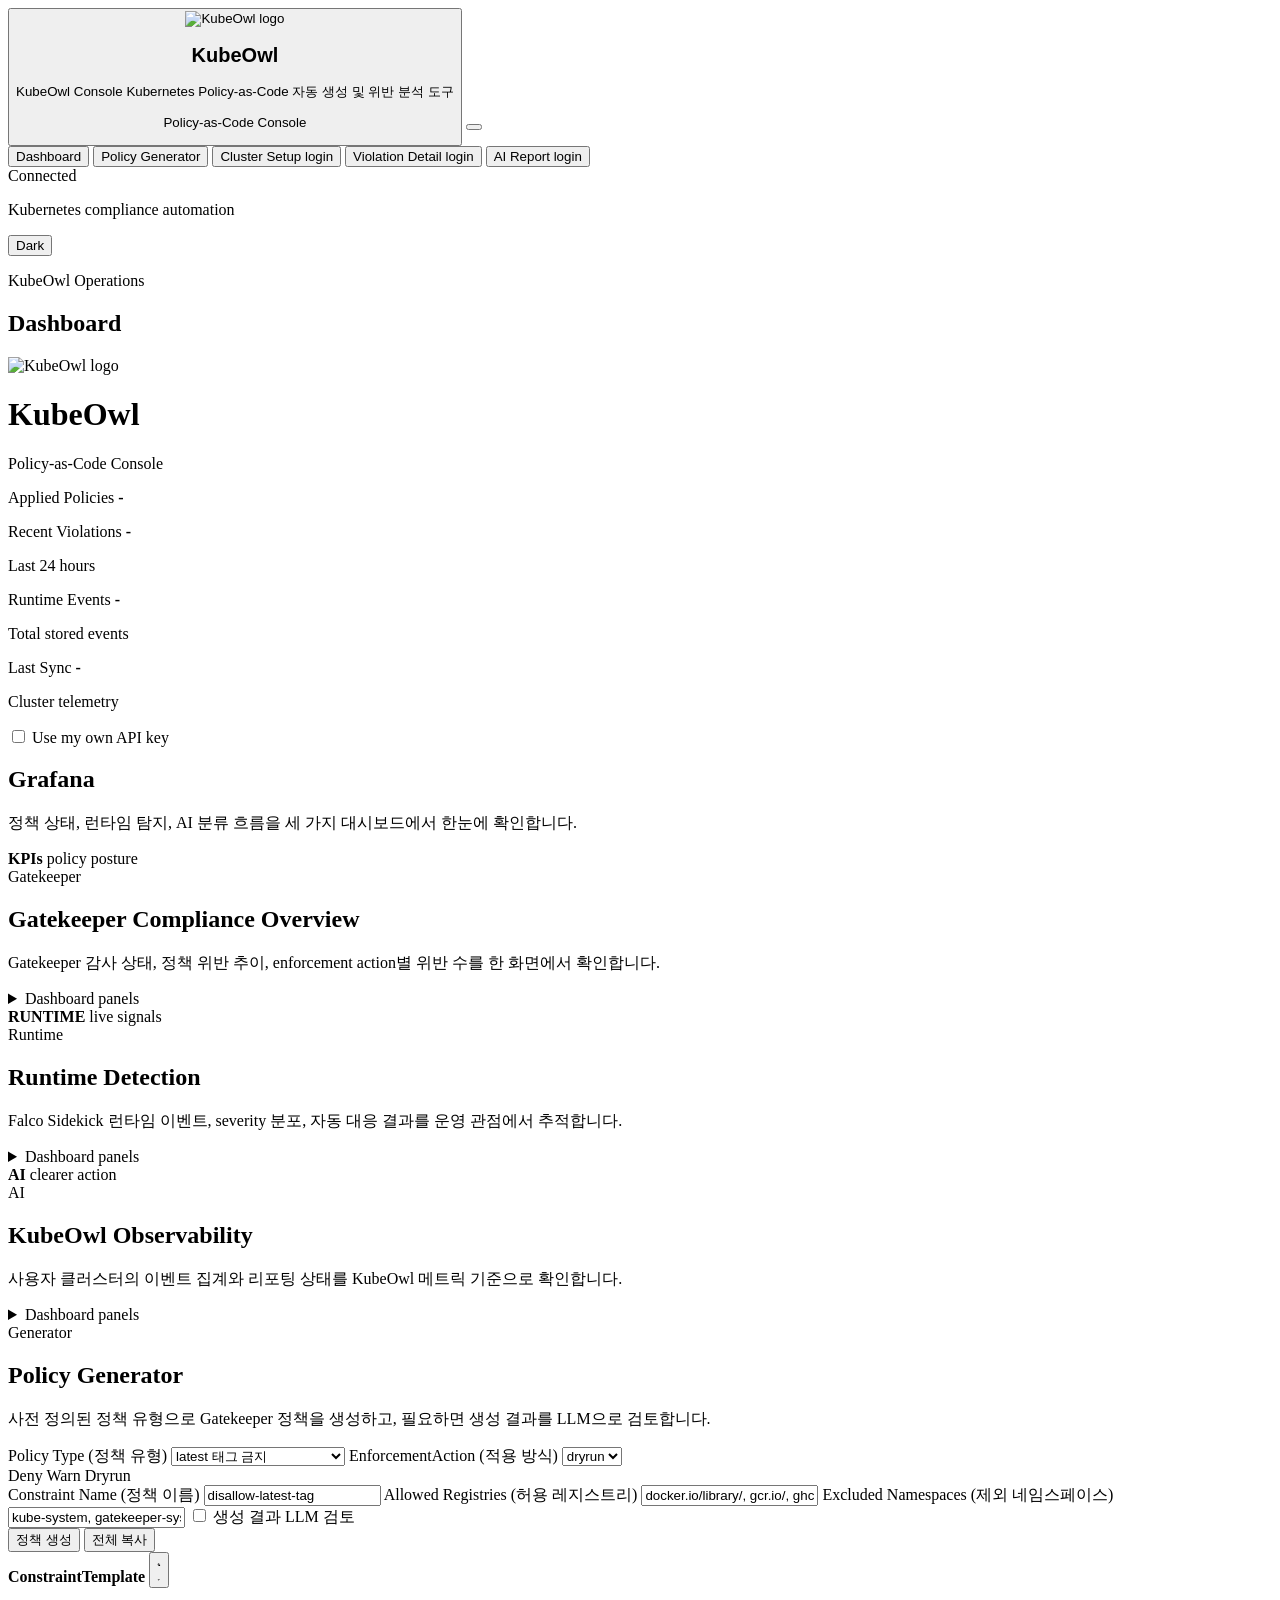
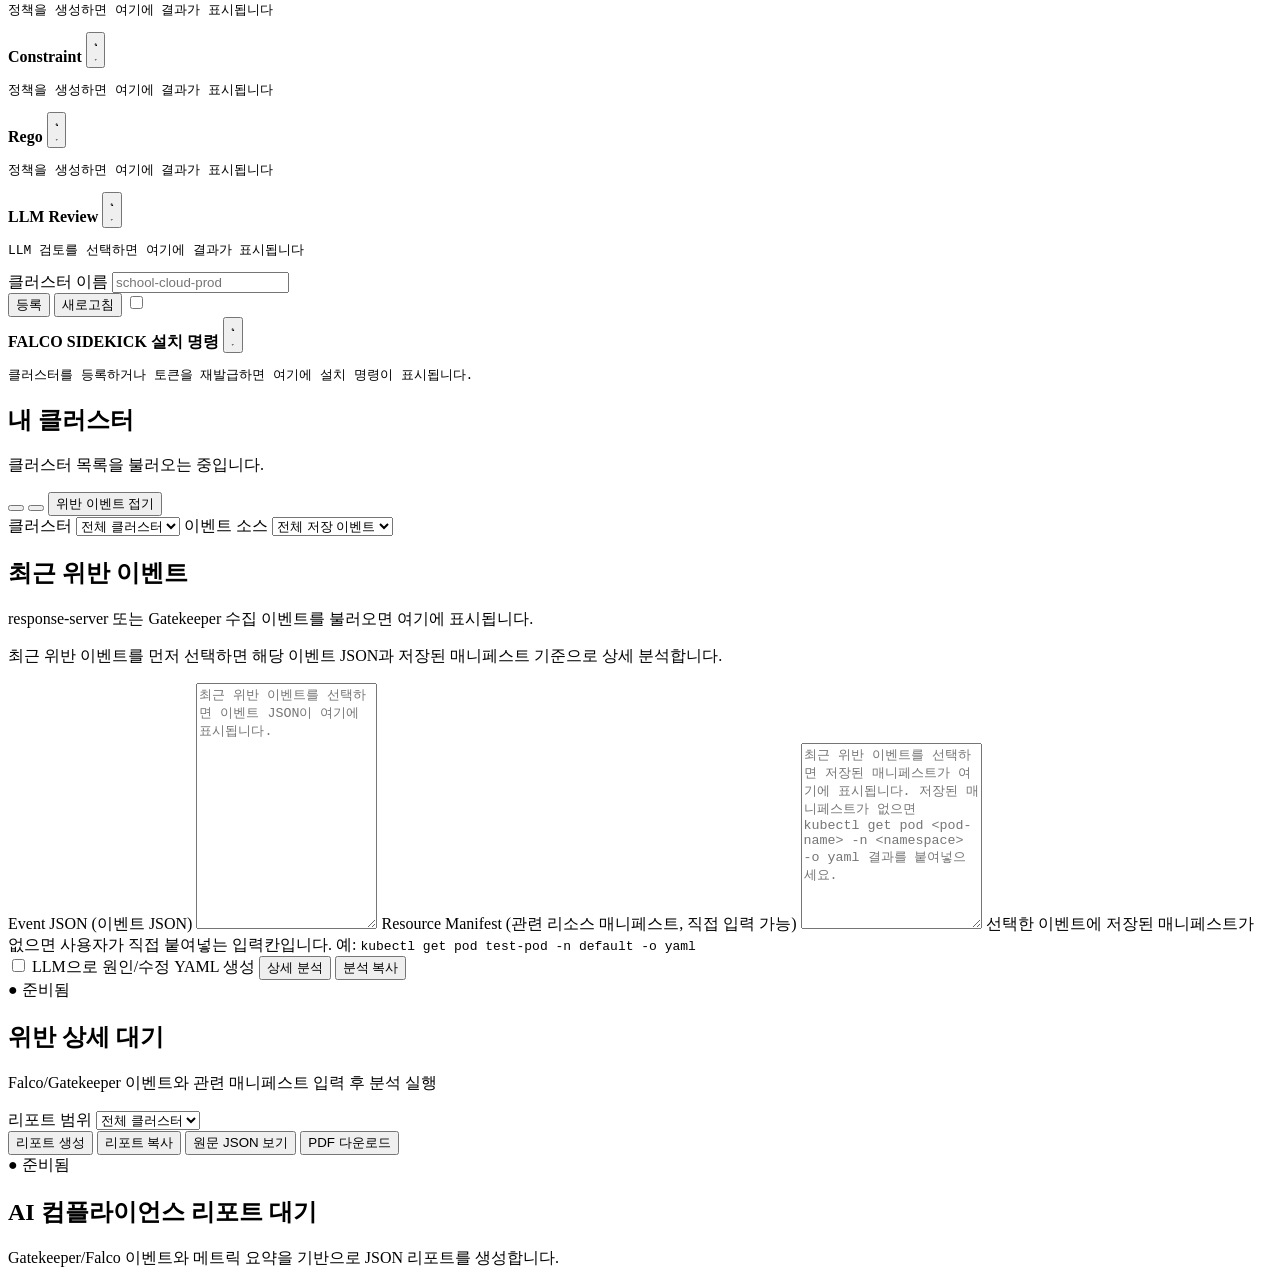
==== commit e157343d: "Clarify user policy apply metric" ====
--- a/ai-observability/ai-server/app/static/index.html
+++ b/ai-observability/ai-server/app/static/index.html
@@ -195,7 +195,7 @@
           <article class="metric-card">
             <span>Applied Policies</span>
             <strong id="activePoliciesMetric">-</strong>
-            <p id="activePoliciesMetricDetail">Your applied policies</p>
+            <p id="activePoliciesMetricDetail"></p>
           </article>
           <article class="metric-card">
             <span>Recent Violations</span>
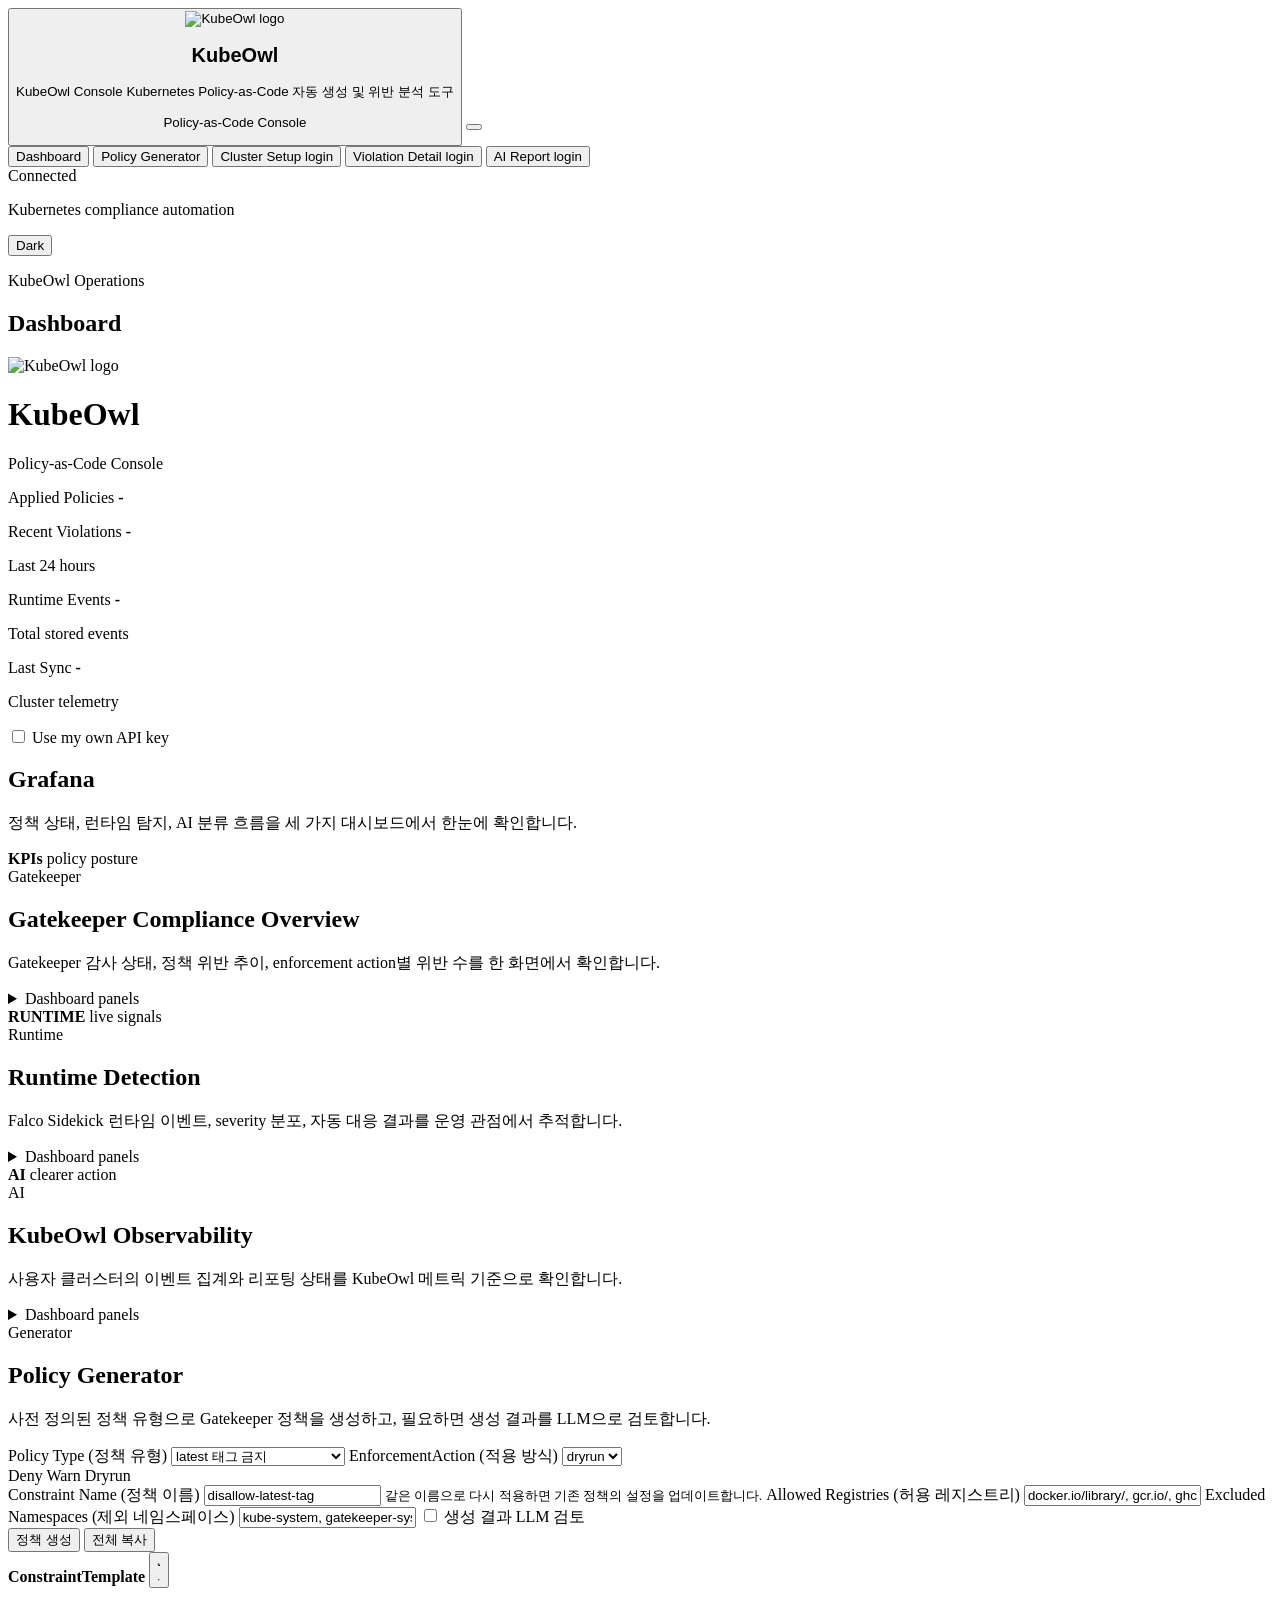
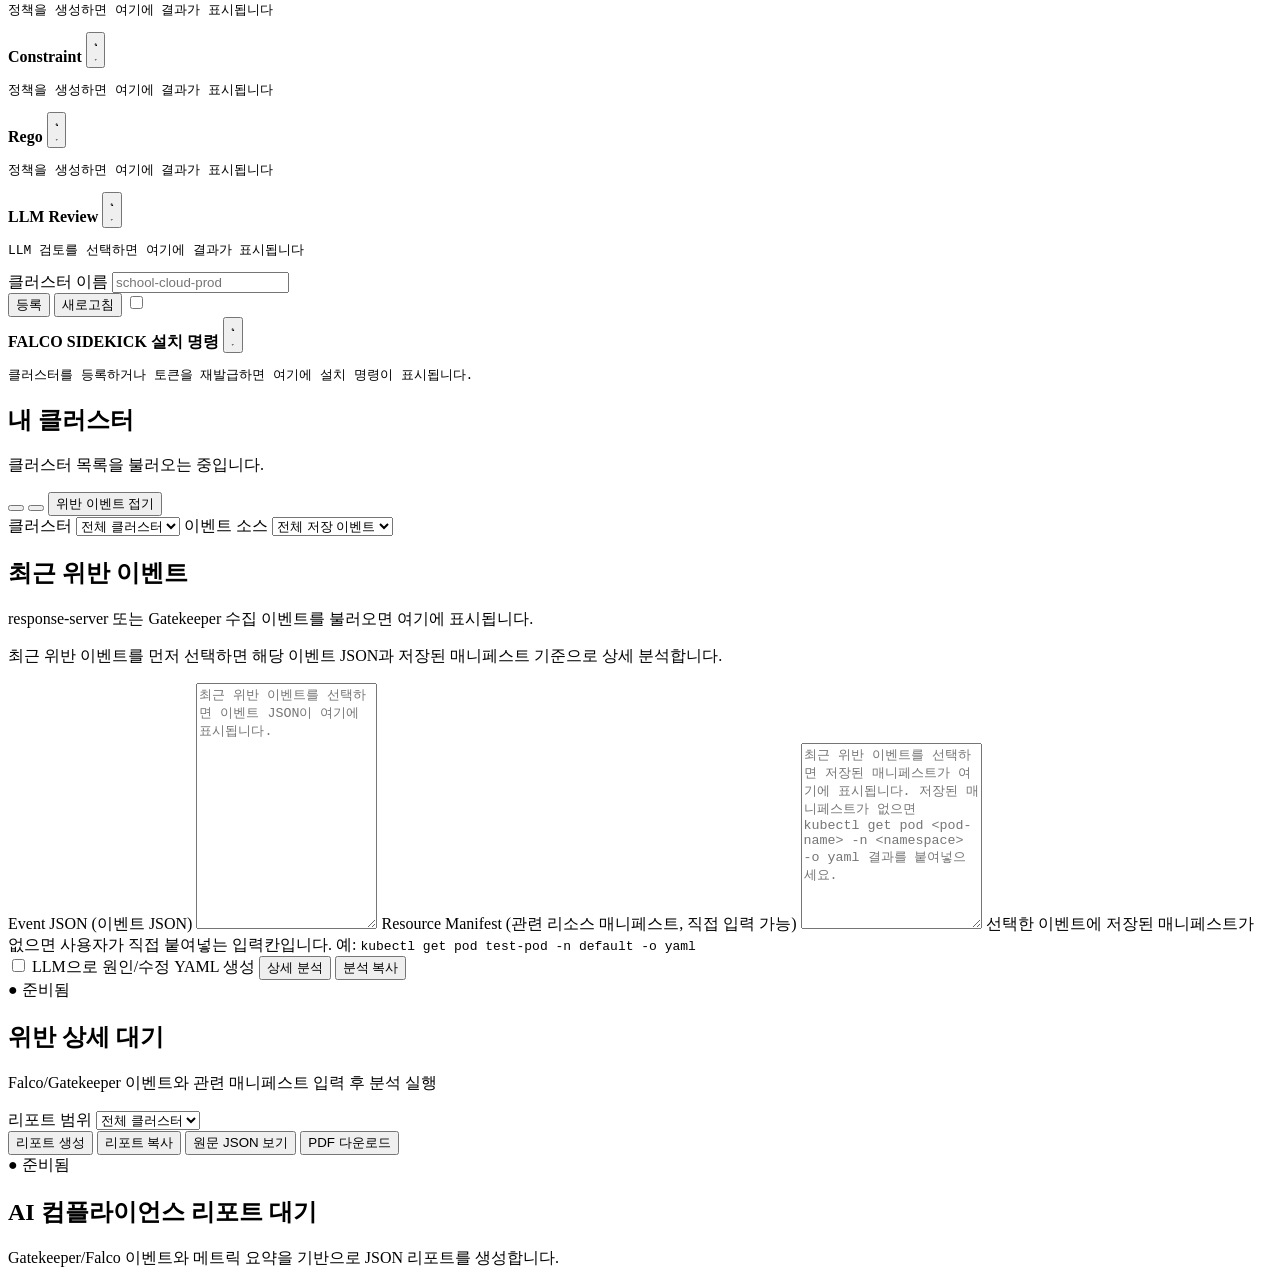
==== commit 3e2e0ebf: "Note policy name updates existing constraint" ====
--- a/ai-observability/ai-server/app/static/index.html
+++ b/ai-observability/ai-server/app/static/index.html
@@ -371,6 +371,7 @@
                   <label>
                     Constraint Name (정책 이름)
                     <input id="constraintName" value="disallow-latest-tag" />
+                    <small class="field-hint">같은 이름으로 다시 적용하면 기존 정책의 설정을 업데이트합니다.</small>
                   </label>
                   <label>
                     Allowed Registries (허용 레지스트리)
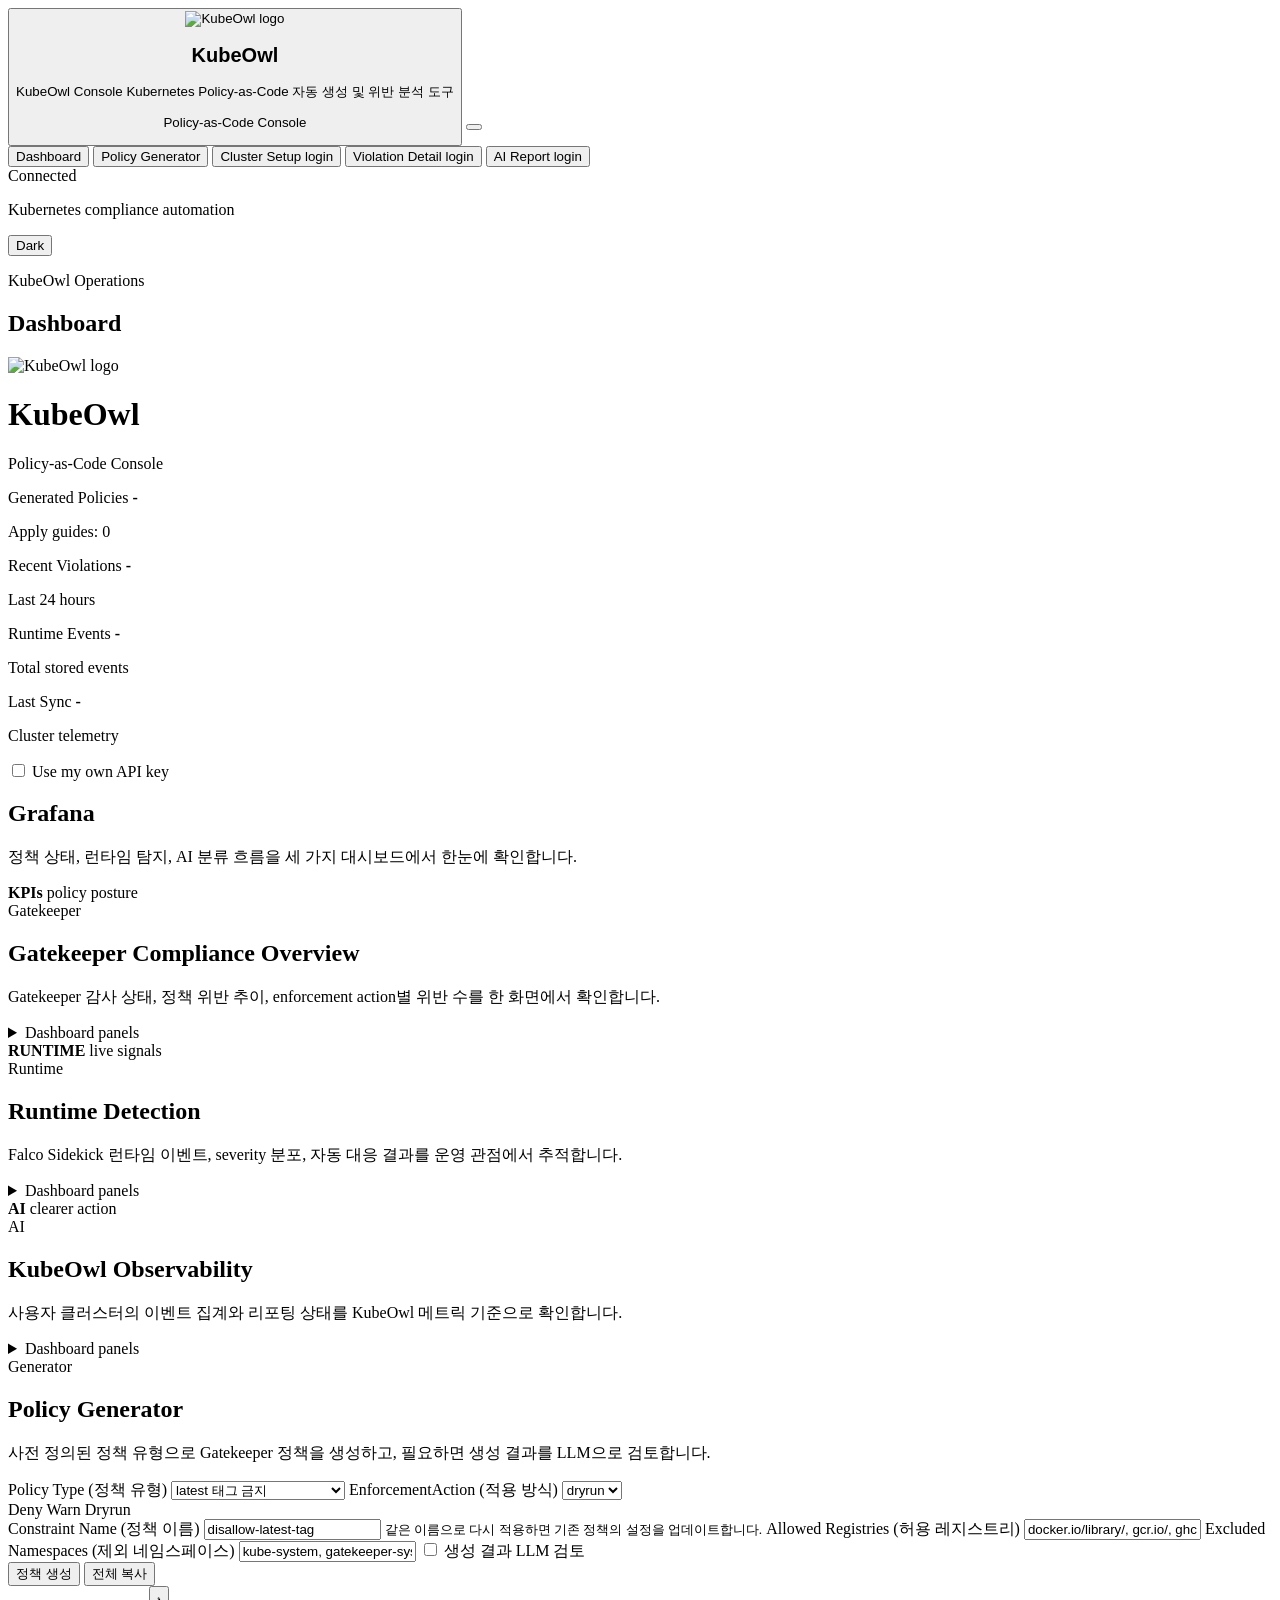
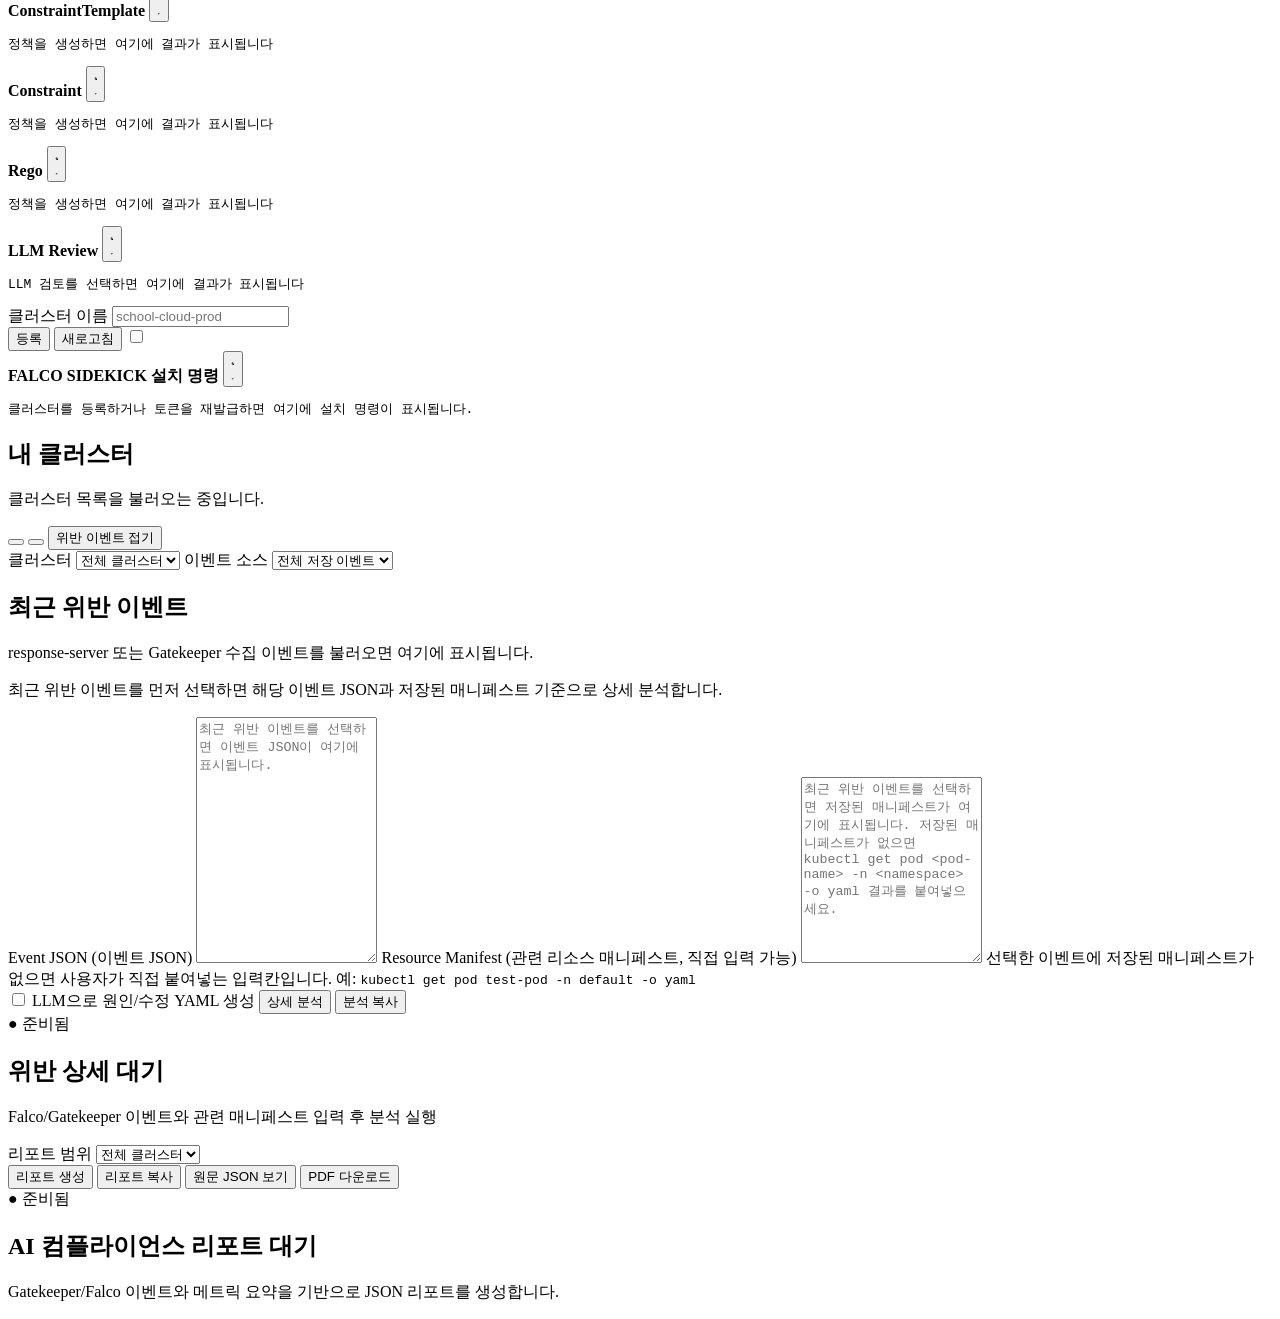
==== commit e514ca24: "Separate generated policy and apply guide counts" ====
--- a/ai-observability/ai-server/app/static/index.html
+++ b/ai-observability/ai-server/app/static/index.html
@@ -193,9 +193,9 @@
 
         <section class="metric-grid" aria-label="Compliance summary">
           <article class="metric-card">
-            <span>Applied Policies</span>
+            <span>Generated Policies</span>
             <strong id="activePoliciesMetric">-</strong>
-            <p id="activePoliciesMetricDetail"></p>
+            <p id="activePoliciesMetricDetail">Apply guides: 0</p>
           </article>
           <article class="metric-card">
             <span>Recent Violations</span>
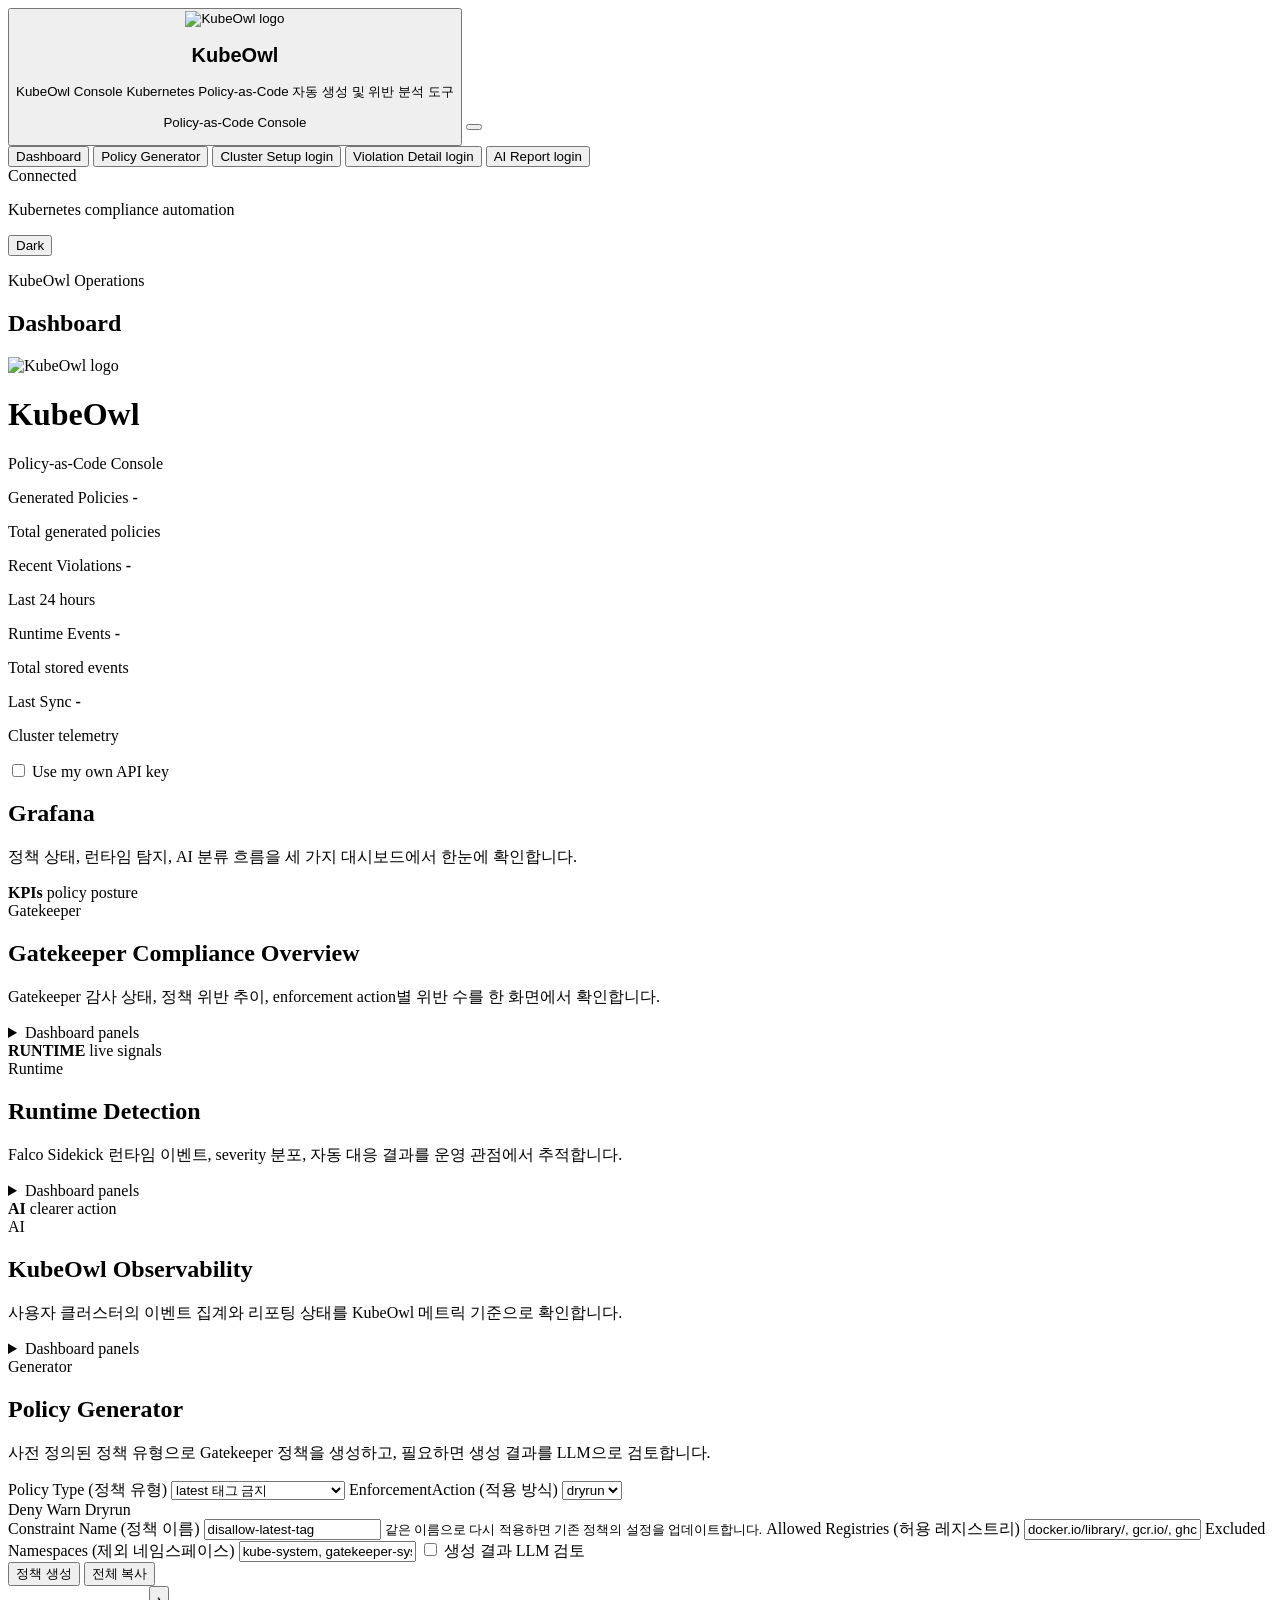
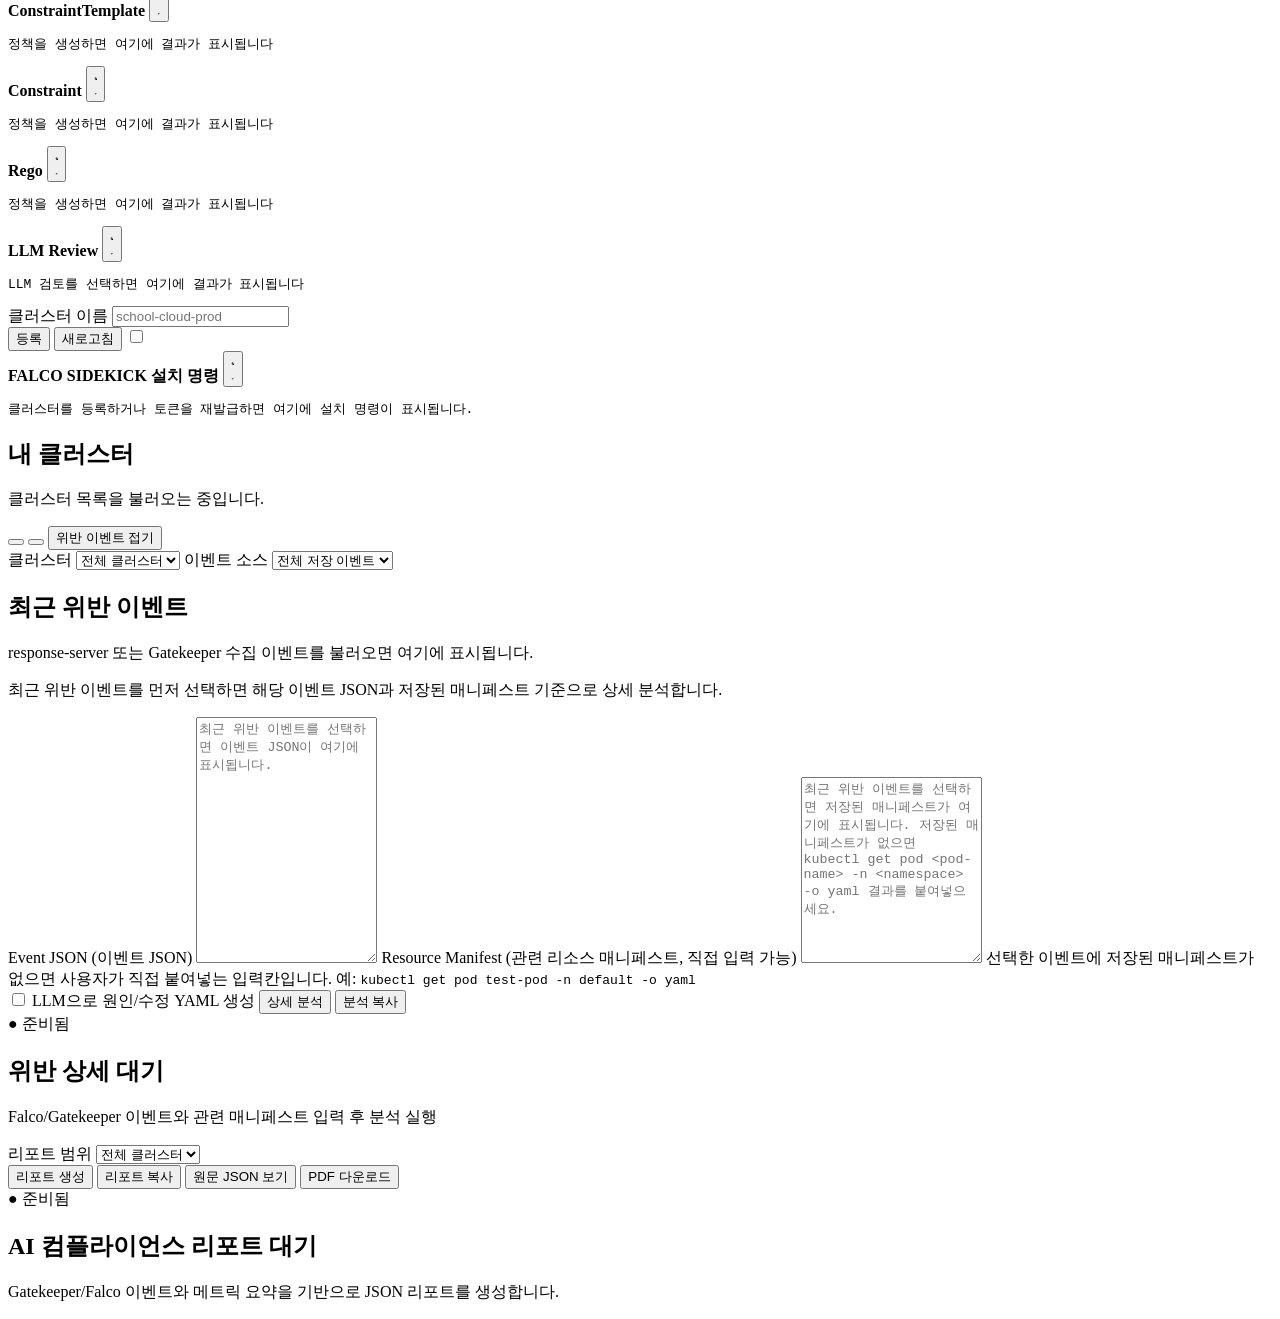
==== commit 6e7a46bf: "Simplify generated policy metric copy" ====
--- a/ai-observability/ai-server/app/static/index.html
+++ b/ai-observability/ai-server/app/static/index.html
@@ -4,7 +4,7 @@
     <meta charset="utf-8" />
     <meta name="viewport" content="width=device-width, initial-scale=1" />
     <title>KubeOwl</title>
-    <link rel="stylesheet" href="/static/styles.css?v=task28-showcase-options" />
+    <link rel="stylesheet" href="/static/styles.css?v=generated-policy-copy-v1" />
   </head>
   <body class="logged-out">
     <div class="app-shell">
@@ -195,7 +195,7 @@
           <article class="metric-card">
             <span>Generated Policies</span>
             <strong id="activePoliciesMetric">-</strong>
-            <p id="activePoliciesMetricDetail">Apply guides: 0</p>
+            <p id="activePoliciesMetricDetail">Total generated policies</p>
           </article>
           <article class="metric-card">
             <span>Recent Violations</span>
@@ -631,6 +631,6 @@
       </main>
     </div>
     <div class="toast" id="toast" role="status"></div>
-    <script src="/static/app.js?v=task28-showcase-options"></script>
+    <script src="/static/app.js?v=generated-policy-copy-v1"></script>
   </body>
 </html>
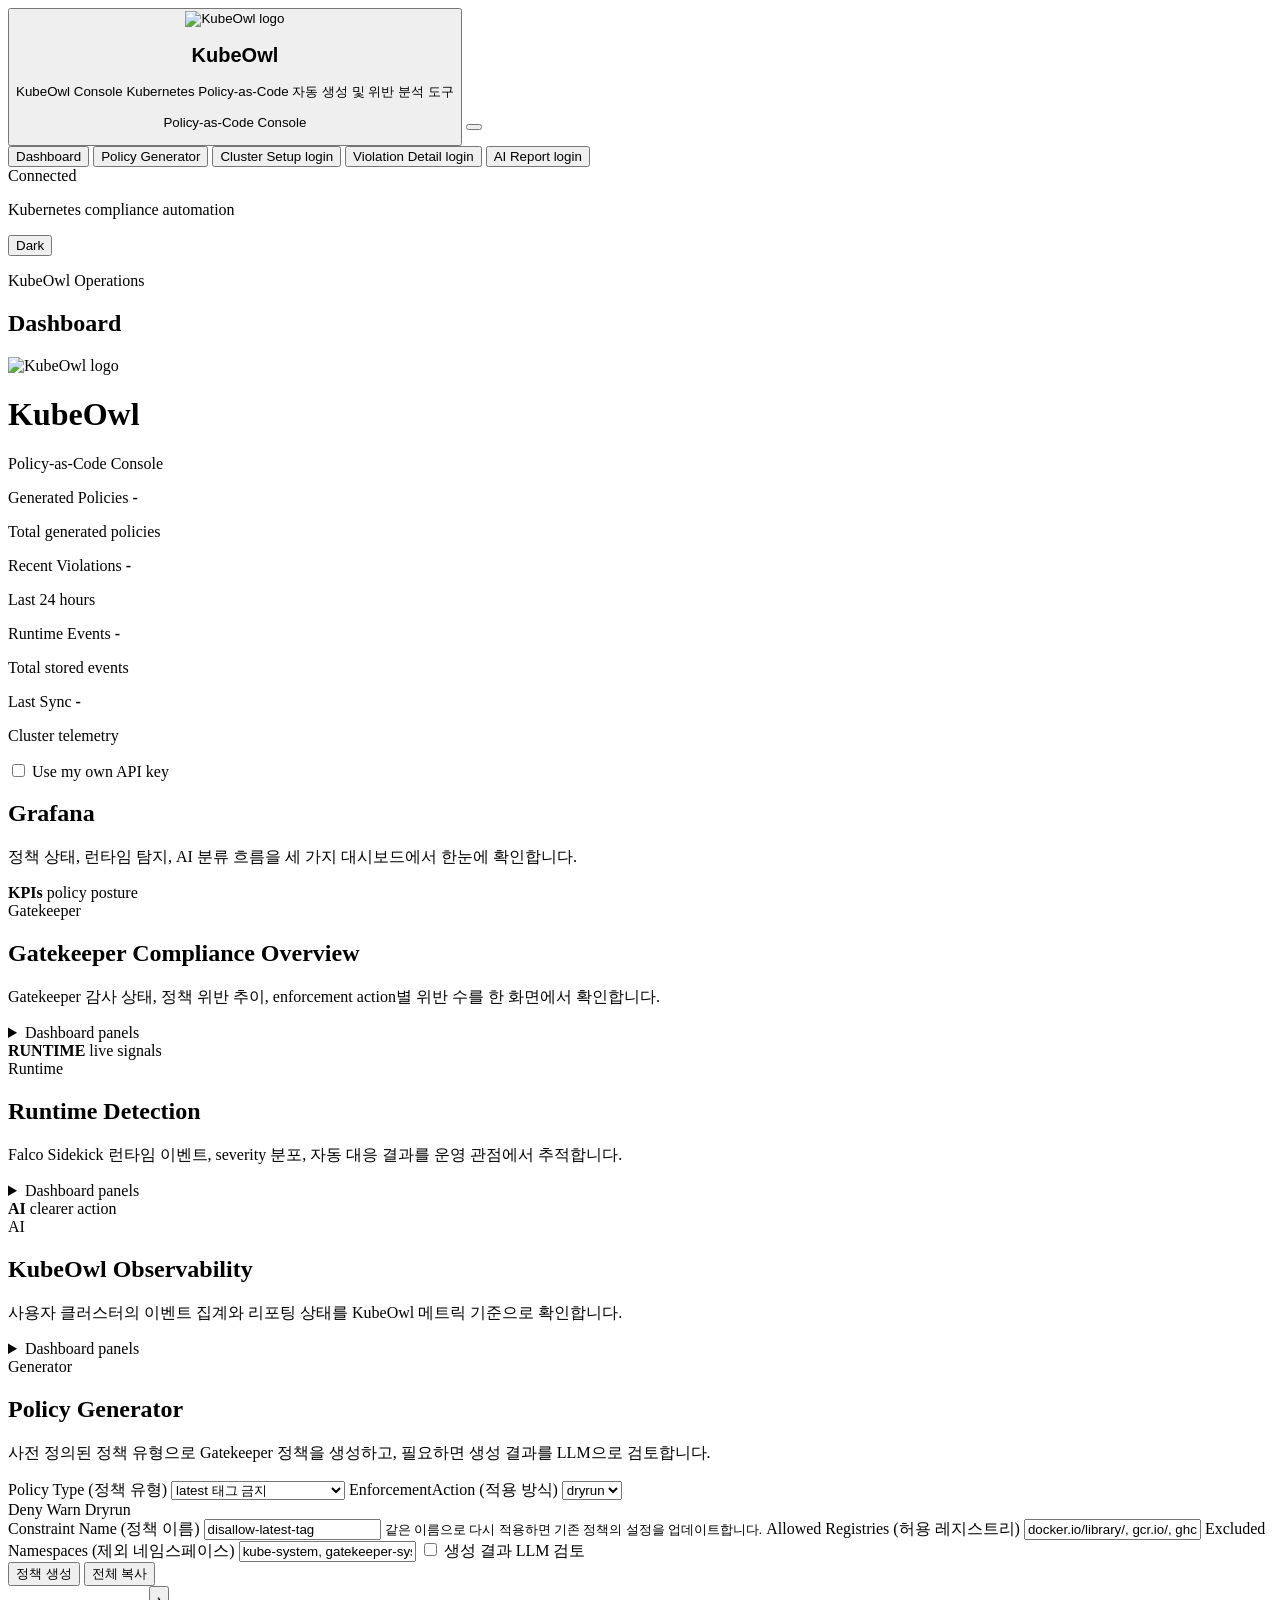
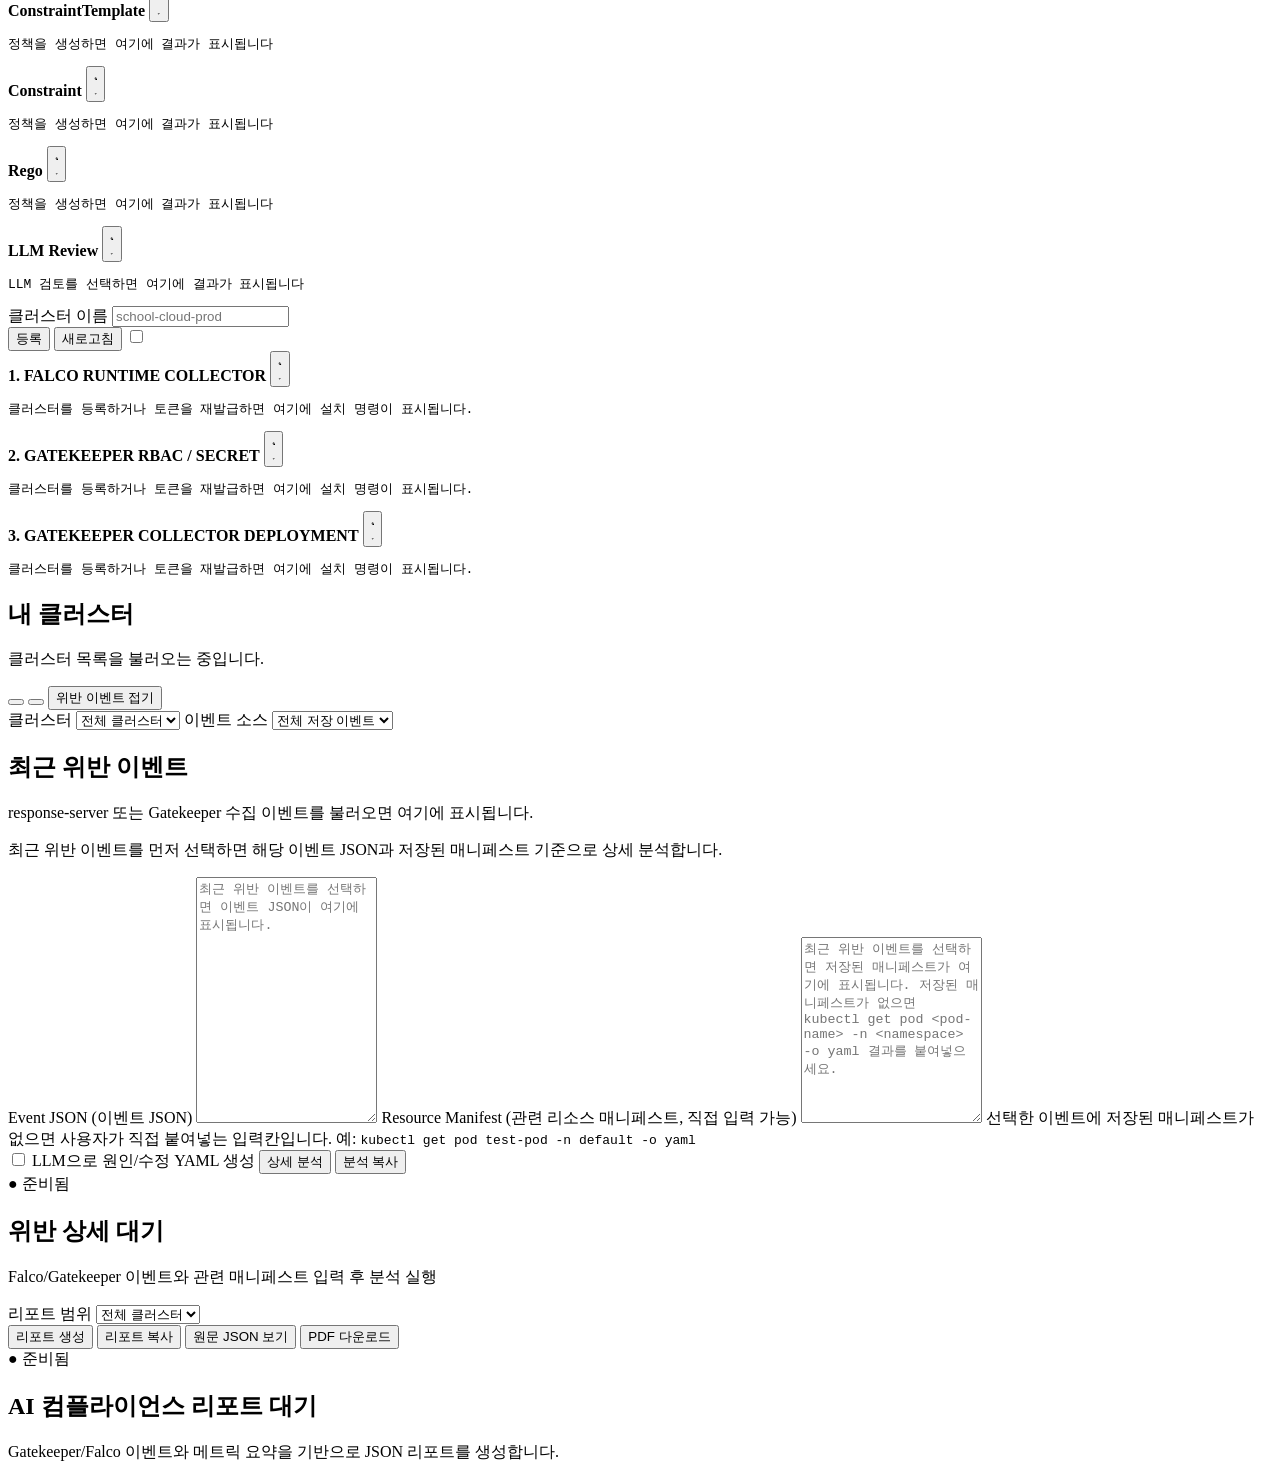
==== commit 6f2dcdec: "Split cluster install commands" ====
--- a/ai-observability/ai-server/app/static/index.html
+++ b/ai-observability/ai-server/app/static/index.html
@@ -506,8 +506,8 @@
                       <span></span>
                       <span></span>
                       <span></span>
-                      <strong class="terminal-title">FALCO SIDEKICK 설치 명령</strong>
-                      <button class="copy-section" data-copy-target="setupInstallCommand" aria-label="Falco Sidekick 설치 명령 복사" title="복사">
+                      <strong class="terminal-title">1. FALCO RUNTIME COLLECTOR</strong>
+                      <button class="copy-section" data-copy-target="setupFalcoInstallCommand" aria-label="Falco 설치 명령 복사" title="복사">
                         <svg class="copy-icon" viewBox="0 0 24 24" aria-hidden="true">
                           <rect x="9" y="9" width="11" height="11" rx="2"></rect>
                           <path d="M5 15V6a2 2 0 0 1 2-2h9"></path>
@@ -515,7 +515,43 @@
                         <svg class="check-icon" viewBox="0 0 24 24" aria-hidden="true"><path d="M20 6 9 17l-5-5"></path></svg>
                       </button>
                     </div>
-                    <pre id="setupInstallCommand" class="terminal-body" data-empty="true">클러스터를 등록하거나 토큰을 재발급하면 여기에 설치 명령이 표시됩니다.</pre>
+                    <pre id="setupFalcoInstallCommand" class="terminal-body" data-empty="true">클러스터를 등록하거나 토큰을 재발급하면 여기에 설치 명령이 표시됩니다.</pre>
+                  </div>
+                </article>
+                <article class="result-card setup-terminal-card">
+                  <div class="terminal-window setup-terminal-window">
+                    <div class="terminal-bar">
+                      <span></span>
+                      <span></span>
+                      <span></span>
+                      <strong class="terminal-title">2. GATEKEEPER RBAC / SECRET</strong>
+                      <button class="copy-section" data-copy-target="setupGatekeeperRbacCommand" aria-label="Gatekeeper RBAC 설치 명령 복사" title="복사">
+                        <svg class="copy-icon" viewBox="0 0 24 24" aria-hidden="true">
+                          <rect x="9" y="9" width="11" height="11" rx="2"></rect>
+                          <path d="M5 15V6a2 2 0 0 1 2-2h9"></path>
+                        </svg>
+                        <svg class="check-icon" viewBox="0 0 24 24" aria-hidden="true"><path d="M20 6 9 17l-5-5"></path></svg>
+                      </button>
+                    </div>
+                    <pre id="setupGatekeeperRbacCommand" class="terminal-body" data-empty="true">클러스터를 등록하거나 토큰을 재발급하면 여기에 설치 명령이 표시됩니다.</pre>
+                  </div>
+                </article>
+                <article class="result-card setup-terminal-card">
+                  <div class="terminal-window setup-terminal-window">
+                    <div class="terminal-bar">
+                      <span></span>
+                      <span></span>
+                      <span></span>
+                      <strong class="terminal-title">3. GATEKEEPER COLLECTOR DEPLOYMENT</strong>
+                      <button class="copy-section" data-copy-target="setupGatekeeperDeploymentCommand" aria-label="Gatekeeper collector Deployment 설치 명령 복사" title="복사">
+                        <svg class="copy-icon" viewBox="0 0 24 24" aria-hidden="true">
+                          <rect x="9" y="9" width="11" height="11" rx="2"></rect>
+                          <path d="M5 15V6a2 2 0 0 1 2-2h9"></path>
+                        </svg>
+                        <svg class="check-icon" viewBox="0 0 24 24" aria-hidden="true"><path d="M20 6 9 17l-5-5"></path></svg>
+                      </button>
+                    </div>
+                    <pre id="setupGatekeeperDeploymentCommand" class="terminal-body" data-empty="true">클러스터를 등록하거나 토큰을 재발급하면 여기에 설치 명령이 표시됩니다.</pre>
                   </div>
                 </article>
                 <article class="setup-cluster-card">
